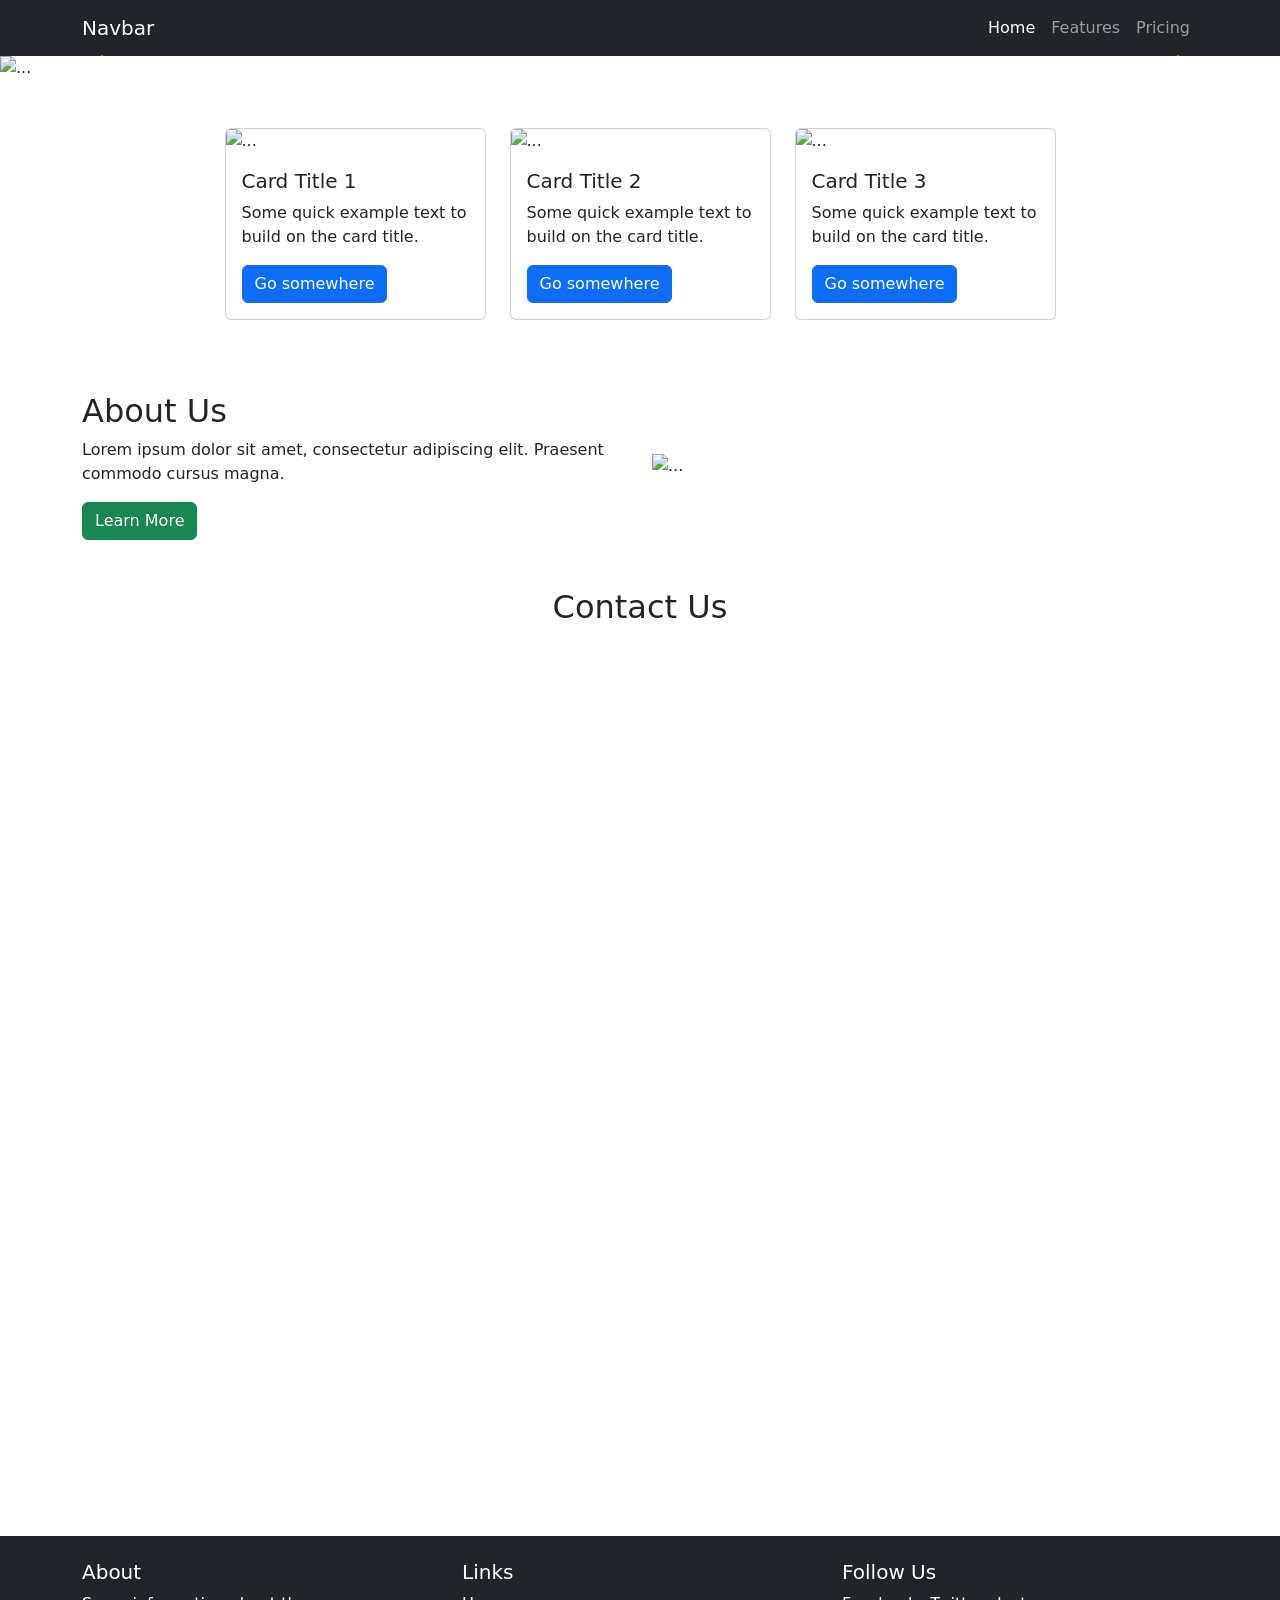
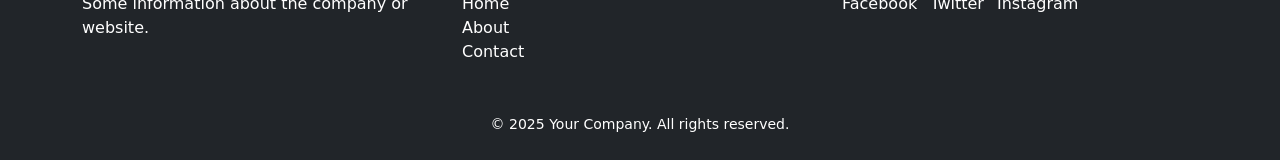
==== index.html @ 02b7526d "Update index.html" ====
<!doctype html>
<html lang="en">
  <head>
    <!-- Required meta tags for responsiveness -->
    <meta charset="utf-8">
    <meta name="viewport" content="width=device-width, initial-scale=1">

    <!-- Bootstrap CSS CDN -->
    <link href="https://cdn.jsdelivr.net/npm/bootstrap@5.3.0/dist/css/bootstrap.min.css" rel="stylesheet">
    <title>Hello, world!</title>
  </head>
  <body>

    <!-- Navbar -->
    <nav class="navbar navbar-expand-lg navbar-dark bg-dark">
      <div class="container">
        <a class="navbar-brand" href="#">Navbar</a>
        <button class="navbar-toggler" type="button" data-bs-toggle="collapse" data-bs-target="#navbarNav" aria-controls="navbarNav" aria-expanded="false" aria-label="Toggle navigation">
          <span class="navbar-toggler-icon"></span>
        </button>
        <div class="collapse navbar-collapse" id="navbarNav">
          <ul class="navbar-nav ms-auto">
            <li class="nav-item"><a class="nav-link active" href="#">Home</a></li>
            <li class="nav-item"><a class="nav-link" href="#">Features</a></li>
            <li class="nav-item"><a class="nav-link" href="#">Pricing</a></li>
          </ul>
        </div>
      </div>
    </nav>

    <!-- Carousel -->
    <div id="carouselExample" class="carousel slide" data-bs-ride="carousel">
      <div class="carousel-inner">
        <div class="carousel-item active">
          <img src="https://source.unsplash.com/1600x400/?technology" class="d-block w-100 img-fluid" alt="...">
        </div>
        <div class="carousel-item">
          <img src="https://source.unsplash.com/1600x400/?nature" class="d-block w-100 img-fluid" alt="...">
        </div>
        <div class="carousel-item">
          <img src="https://source.unsplash.com/1600x400/?city" class="d-block w-100 img-fluid" alt="...">
        </div>
      </div>
      <button class="carousel-control-prev" type="button" data-bs-target="#carouselExample" data-bs-slide="prev">
        <span class="carousel-control-prev-icon" aria-hidden="true"></span>
      </button>
      <button class="carousel-control-next" type="button" data-bs-target="#carouselExample" data-bs-slide="next">
        <span class="carousel-control-next-icon" aria-hidden="true"></span>
      </button>
    </div>

    <!-- Cards Section -->
    <div class="container my-5">
      <div class="row justify-content-center">
        <!-- Card 1 -->
        <div class="col-sm-6 col-md-4 col-lg-3 mb-4">
          <div class="card h-100">
            <img src="https://source.unsplash.com/300x200/?code" class="card-img-top img-fluid" alt="...">
            <div class="card-body">
              <h5 class="card-title">Card Title 1</h5>
              <p class="card-text">Some quick example text to build on the card title.</p>
              <a href="#" class="btn btn-primary">Go somewhere</a>
            </div>
          </div>
        </div>
        <!-- Card 2 -->
        <div class="col-sm-6 col-md-4 col-lg-3 mb-4">
          <div class="card h-100">
            <img src="https://source.unsplash.com/300x200/?computer" class="card-img-top img-fluid" alt="...">
            <div class="card-body">
              <h5 class="card-title">Card Title 2</h5>
              <p class="card-text">Some quick example text to build on the card title.</p>
              <a href="#" class="btn btn-primary">Go somewhere</a>
            </div>
          </div>
        </div>
        <!-- Card 3 -->
        <div class="col-sm-6 col-md-4 col-lg-3 mb-4">
          <div class="card h-100">
            <img src="https://source.unsplash.com/300x200/?technology" class="card-img-top img-fluid" alt="...">
            <div class="card-body">
              <h5 class="card-title">Card Title 3</h5>
              <p class="card-text">Some quick example text to build on the card title.</p>
              <a href="#" class="btn btn-primary">Go somewhere</a>
            </div>
          </div>
        </div>
      </div>
    </div>

    <!-- About Us Section -->
    <div class="container my-5">
      <div class="row align-items-center">
        <div class="col-md-6">
          <h2>About Us</h2>
          <p>Lorem ipsum dolor sit amet, consectetur adipiscing elit. Praesent commodo cursus magna.</p>
          <a href="#" class="btn btn-success">Learn More</a>
        </div>
        <div class="col-md-6">
          <img src="https://source.unsplash.com/500x400/?team" class="img-fluid" alt="...">
        </div>
      </div>
    </div>

    <!-- Contact Us Section -->
    <div class="container my-5">
      <h2 class="text-center mb-4">Contact Us</h2>
      <div class="ratio ratio-4x3">
        <iframe src="https://www.google.com/maps/embed?pb=!1m18!1m12!1m3!1d3153.1234567890!2d-122.41941548468332!3d37.77492927975909!2m3!1f0!2f0!3f0!3m2!1i1024!2i768!4f13.1!3m3!1m2!1s0x808f7e2b2eecf003%3A0x47f2fdf5b7f4c0!2sSan%20Francisco%2C%20CA!5e0!3m2!1sen!2sus!4v1616541234567" style="border:0;" allowfullscreen="" loading="lazy" referrerpolicy="no-referrer-when-downgrade"></iframe>
      </div>
    </div>

    <!-- Footer -->
    <footer class="bg-dark text-white py-4">
      <div class="container">
        <div class="row">
          <div class="col-12 col-md-4 mb-3">
            <h5>About</h5>
            <p>Some information about the company or website.</p>
          </div>
          <div class="col-12 col-md-4 mb-3">
            <h5>Links</h5>
            <ul class="list-unstyled">
              <li><a href="#" class="text-white text-decoration-none">Home</a></li>
              <li><a href="#" class="text-white text-decoration-none">About</a></li>
              <li><a href="#" class="text-white text-decoration-none">Contact</a></li>
            </ul>
          </div>
          <div class="col-12 col-md-4 mb-3">
            <h5>Follow Us</h5>
            <a href="#" class="text-white me-2 text-decoration-none">Facebook</a>
            <a href="#" class="text-white me-2 text-decoration-none">Twitter</a>
            <a href="#" class="text-white text-decoration-none">Instagram</a>
          </div>
        </div>
        <div class="text-center mt-3">
          <small>&copy; 2025 Your Company. All rights reserved.</small>
        </div>
      </div>
    </footer>

    <!-- Bootstrap JS Bundle CDN -->
    <script src="https://cdn.jsdelivr.net/npm/bootstrap@5.3.0/dist/js/bootstrap.bundle.min.js"></script>
  </body>
</html>
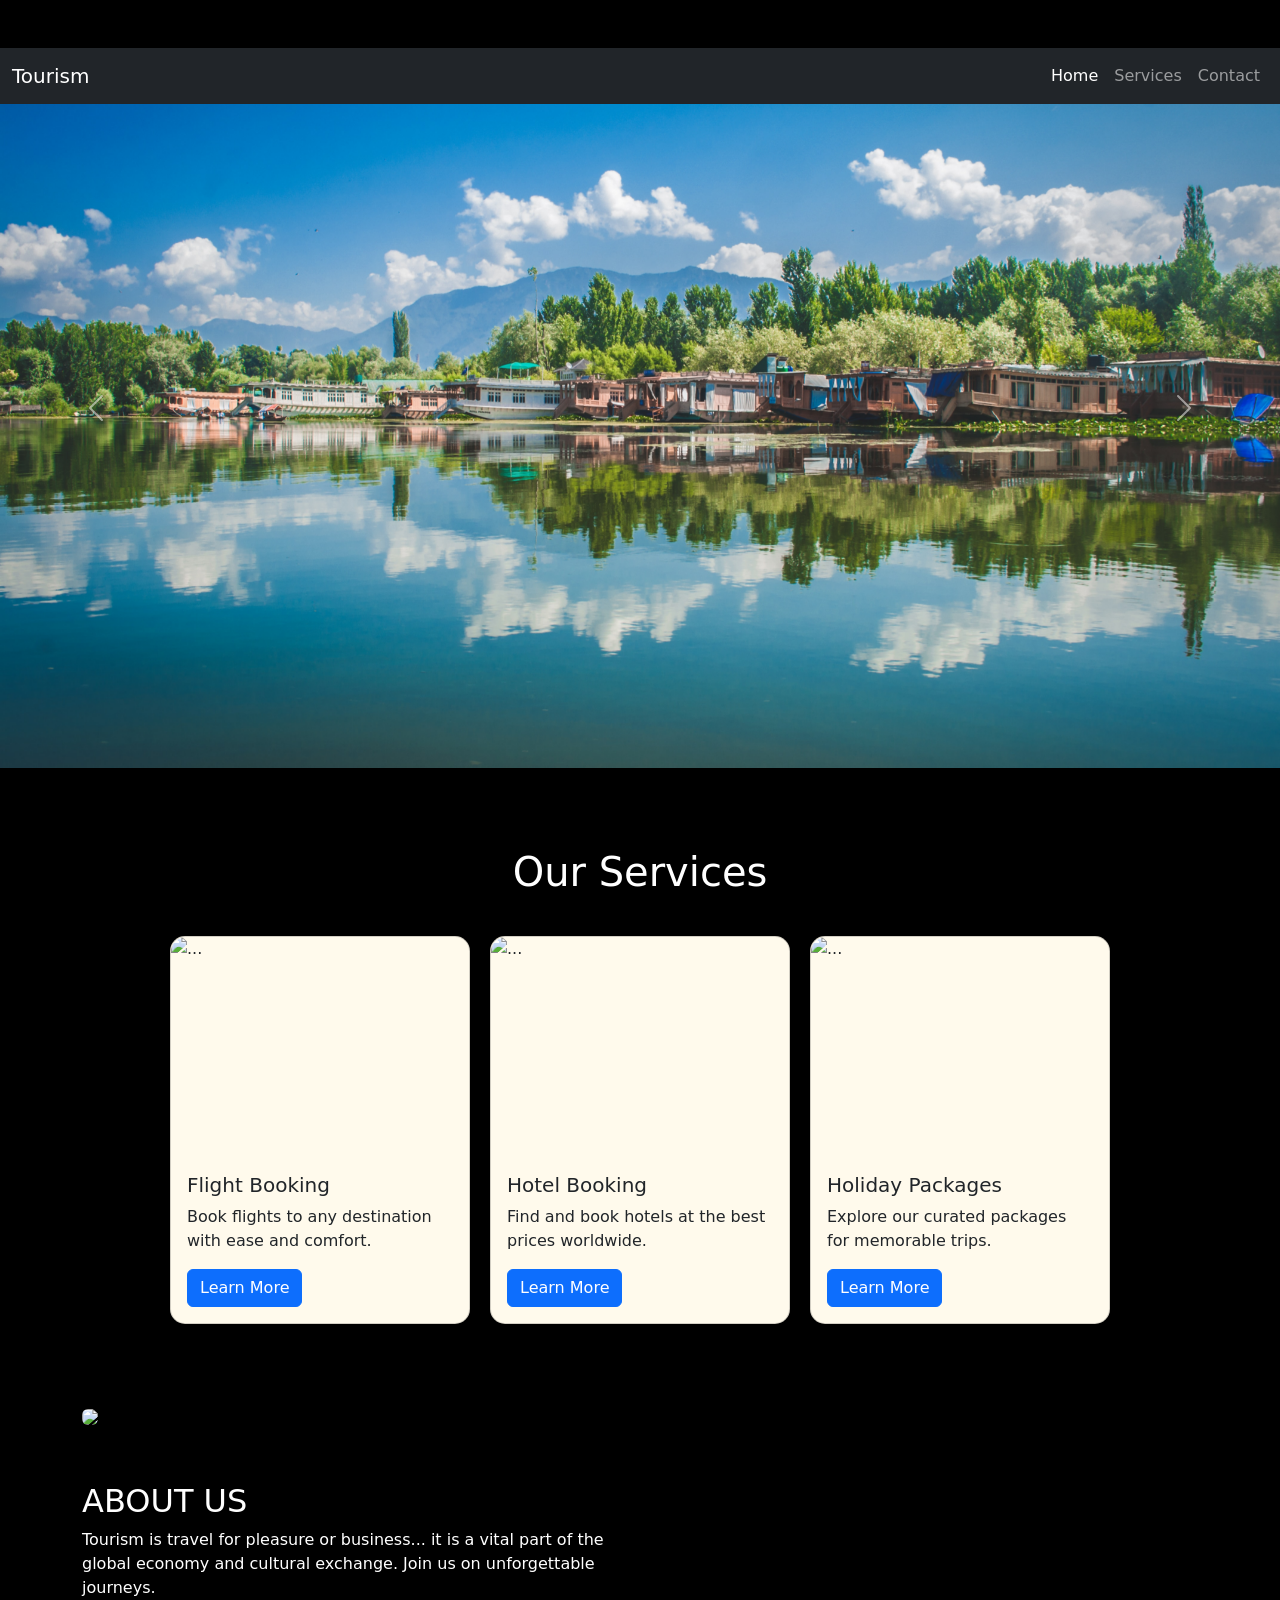
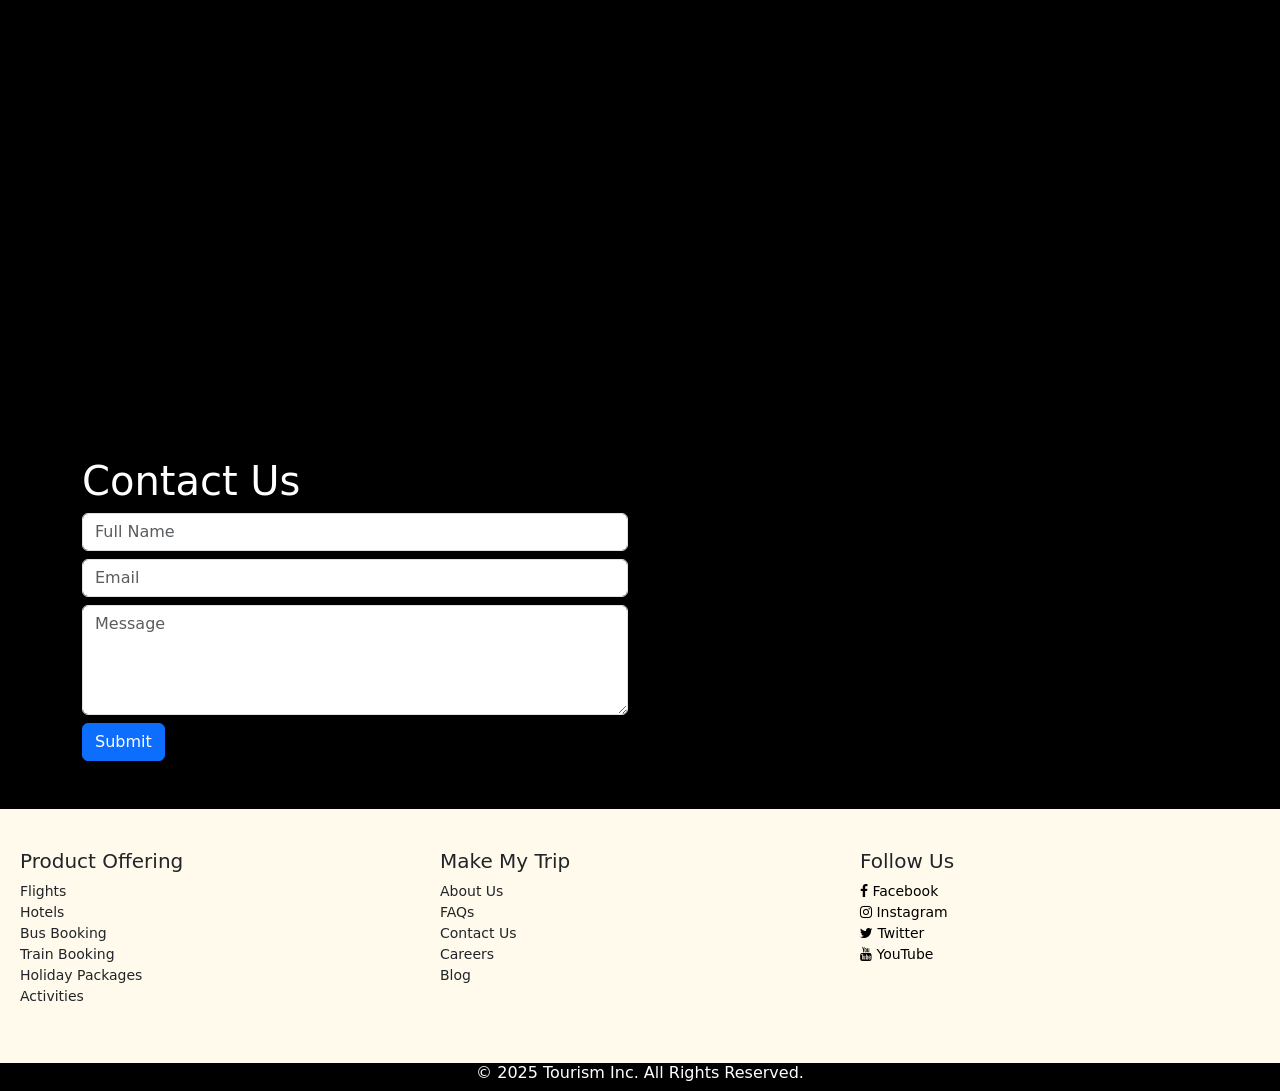
==== commit ec11af2b: "Update index.html" ====
--- a/index.html
+++ b/index.html
@@ -1,145 +1,137 @@
-<!doctype html>
+<!DOCTYPE html>
 <html lang="en">
-  <head>
-    <!-- Required meta tags for responsiveness -->
-    <meta charset="utf-8">
-    <meta name="viewport" content="width=device-width, initial-scale=1">
+<head>
+  <meta charset="UTF-8" />
+  <meta name="viewport" content="width=device-width, initial-scale=1.0"/>
+  <title>Tourism Website</title>
+  <link href="https://cdn.jsdelivr.net/npm/bootstrap@5.3.3/dist/css/bootstrap.min.css" rel="stylesheet">
+  <link rel="stylesheet" href="styles.css"/>
+  <link rel="stylesheet" href="https://cdnjs.cloudflare.com/ajax/libs/font-awesome/4.7.0/css/font-awesome.min.css">
+</head>
+<body>
 
-    <!-- Bootstrap CSS CDN -->
-    <link href="https://cdn.jsdelivr.net/npm/bootstrap@5.3.0/dist/css/bootstrap.min.css" rel="stylesheet">
-    <title>Hello, world!</title>
-  </head>
-  <body>
+<!-- Navbar -->
+<nav class="navbar navbar-expand-lg bg-dark navbar-dark">
+  <div class="container-fluid">
+    <a class="navbar-brand" href="#">Tourism</a>
+    <button class="navbar-toggler" type="button" data-bs-toggle="collapse" data-bs-target="#navbarNav">
+      <span class="navbar-toggler-icon"></span>
+    </button>
+    <div class="collapse navbar-collapse" id="navbarNav">
+      <ul class="navbar-nav ms-auto mb-2 mb-lg-0">
+        <li class="nav-item"><a class="nav-link active" href="#">Home</a></li>
+        <li class="nav-item"><a class="nav-link" href="#">Services</a></li>
+        <li class="nav-item"><a class="nav-link" href="#">Contact</a></li>
+      </ul>
+    </div>
+  </div>
+</nav>
 
-    <!-- Navbar -->
-    <nav class="navbar navbar-expand-lg navbar-dark bg-dark">
-      <div class="container">
-        <a class="navbar-brand" href="#">Navbar</a>
-        <button class="navbar-toggler" type="button" data-bs-toggle="collapse" data-bs-target="#navbarNav" aria-controls="navbarNav" aria-expanded="false" aria-label="Toggle navigation">
-          <span class="navbar-toggler-icon"></span>
-        </button>
-        <div class="collapse navbar-collapse" id="navbarNav">
-          <ul class="navbar-nav ms-auto">
-            <li class="nav-item"><a class="nav-link active" href="#">Home</a></li>
-            <li class="nav-item"><a class="nav-link" href="#">Features</a></li>
-            <li class="nav-item"><a class="nav-link" href="#">Pricing</a></li>
-          </ul>
-        </div>
-      </div>
-    </nav>
+<!-- Carousel -->
+<div id="carouselExample" class="carousel slide mt-5">
+  <div class="carousel-inner">
+    <div class="carousel-item active">
+      <img src="divya-agrawal-qa8VhqvJGIo-unsplash (copy).jpg" class="d-block w-100" alt="...">
+    </div>
+    <div class="carousel-item">
+      <img src="imad-clicks-DsST40JDEoc-unsplash.jpg" class="d-block w-100" alt="...">
+    </div>
+    <div class="carousel-item">
+      <img src="isa-macouzet-72GwiojCwoI-unsplash (copy).jpg" class="d-block w-100" alt="...">
+    </div>
+  </div>
+  <button class="carousel-control-prev" type="button" data-bs-target="#carouselExample" data-bs-slide="prev">
+    <span class="carousel-control-prev-icon"></span>
+  </button>
+  <button class="carousel-control-next" type="button" data-bs-target="#carouselExample" data-bs-slide="next">
+    <span class="carousel-control-next-icon"></span>
+  </button>
+</div>
 
-    <!-- Carousel -->
-    <div id="carouselExample" class="carousel slide" data-bs-ride="carousel">
-      <div class="carousel-inner">
-        <div class="carousel-item active">
-          <img src="https://source.unsplash.com/1600x400/?technology" class="d-block w-100 img-fluid" alt="...">
-        </div>
-        <div class="carousel-item">
-          <img src="https://source.unsplash.com/1600x400/?nature" class="d-block w-100 img-fluid" alt="...">
-        </div>
-        <div class="carousel-item">
-          <img src="https://source.unsplash.com/1600x400/?city" class="d-block w-100 img-fluid" alt="...">
-        </div>
-      </div>
-      <button class="carousel-control-prev" type="button" data-bs-target="#carouselExample" data-bs-slide="prev">
-        <span class="carousel-control-prev-icon" aria-hidden="true"></span>
-      </button>
-      <button class="carousel-control-next" type="button" data-bs-target="#carouselExample" data-bs-slide="next">
-        <span class="carousel-control-next-icon" aria-hidden="true"></span>
-      </button>
+<!-- Services -->
+<div class="heading">
+  <h1>Our Services</h1>
+</div>
+<section class="card1">
+  <div class="card">
+    <img src="https://www.holidify.com/images/cmsuploads/compressed/shutterstock1993000271_20230529141742.jpg" alt="...">
+    <div class="card-body">
+      <h5 class="card-title">Flight Booking</h5>
+      <p class="card-text">Book flights to any destination with ease and comfort.</p>
+      <a href="#" class="btn btn-primary">Learn More</a>
     </div>
+  </div>
+  <div class="card">
+    <img src="https://www.holidify.com/images/cmsuploads/compressed/shutterstock1993000271_20230529141742.jpg" alt="...">
+    <div class="card-body">
+      <h5 class="card-title">Hotel Booking</h5>
+      <p class="card-text">Find and book hotels at the best prices worldwide.</p>
+      <a href="#" class="btn btn-primary">Learn More</a>
+    </div>
+  </div>
+  <div class="card">
+    <img src="https://www.holidify.com/images/cmsuploads/compressed/shutterstock1993000271_20230529141742.jpg" alt="...">
+    <div class="card-body">
+      <h5 class="card-title">Holiday Packages</h5>
+      <p class="card-text">Explore our curated packages for memorable trips.</p>
+      <a href="#" class="btn btn-primary">Learn More</a>
+    </div>
+  </div>
+</section>
 
-    <!-- Cards Section -->
-    <div class="container my-5">
-      <div class="row justify-content-center">
-        <!-- Card 1 -->
-        <div class="col-sm-6 col-md-4 col-lg-3 mb-4">
-          <div class="card h-100">
-            <img src="https://source.unsplash.com/300x200/?code" class="card-img-top img-fluid" alt="...">
-            <div class="card-body">
-              <h5 class="card-title">Card Title 1</h5>
-              <p class="card-text">Some quick example text to build on the card title.</p>
-              <a href="#" class="btn btn-primary">Go somewhere</a>
-            </div>
-          </div>
-        </div>
-        <!-- Card 2 -->
-        <div class="col-sm-6 col-md-4 col-lg-3 mb-4">
-          <div class="card h-100">
-            <img src="https://source.unsplash.com/300x200/?computer" class="card-img-top img-fluid" alt="...">
-            <div class="card-body">
-              <h5 class="card-title">Card Title 2</h5>
-              <p class="card-text">Some quick example text to build on the card title.</p>
-              <a href="#" class="btn btn-primary">Go somewhere</a>
-            </div>
-          </div>
-        </div>
-        <!-- Card 3 -->
-        <div class="col-sm-6 col-md-4 col-lg-3 mb-4">
-          <div class="card h-100">
-            <img src="https://source.unsplash.com/300x200/?technology" class="card-img-top img-fluid" alt="...">
-            <div class="card-body">
-              <h5 class="card-title">Card Title 3</h5>
-              <p class="card-text">Some quick example text to build on the card title.</p>
-              <a href="#" class="btn btn-primary">Go somewhere</a>
-            </div>
-          </div>
-        </div>
-      </div>
+<!-- About Us -->
+<div class="container mt-5">
+  <div class="row align-items-center">
+    <div class="col-lg-6 mb-4">
+      <img src="https://images.pexels.com/photos/2412603/pexels-photo-2412603.jpeg?auto=compress&cs=tinysrgb&w=600" class="img-fluid rounded shadow">
     </div>
+    <div class="col-lg-6 text-white">
+      <h2>ABOUT US</h2>
+      <p>Tourism is travel for pleasure or business... it is a vital part of the global economy and cultural exchange. Join us on unforgettable journeys.</p>
+    </div>
+  </div>
+</div>
 
-    <!-- About Us Section -->
-    <div class="container my-5">
-      <div class="row align-items-center">
-        <div class="col-md-6">
-          <h2>About Us</h2>
-          <p>Lorem ipsum dolor sit amet, consectetur adipiscing elit. Praesent commodo cursus magna.</p>
-          <a href="#" class="btn btn-success">Learn More</a>
-        </div>
-        <div class="col-md-6">
-          <img src="https://source.unsplash.com/500x400/?team" class="img-fluid" alt="...">
-        </div>
-      </div>
+<!-- Contact Us -->
+<div class="container mt-5">
+  <div class="row align-items-center">
+    <div class="col-lg-6 mb-4">
+      <iframe src="https://www.google.com/maps/embed?...your_map_embed..." width="100%" height="300" style="border:0;" allowfullscreen loading="lazy"></iframe>
     </div>
+    <div class="col-lg-6">
+      <h1 class="text-white">Contact Us</h1>
+      <form>
+        <input type="text" class="form-control mb-2" placeholder="Full Name">
+        <input type="email" class="form-control mb-2" placeholder="Email">
+        <textarea class="form-control mb-2" rows="4" placeholder="Message"></textarea>
+        <button type="submit" class="btn btn-primary">Submit</button>
+      </form>
+    </div>
+  </div>
+</div>
 
-    <!-- Contact Us Section -->
-    <div class="container my-5">
-      <h2 class="text-center mb-4">Contact Us</h2>
-      <div class="ratio ratio-4x3">
-        <iframe src="https://www.google.com/maps/embed?pb=!1m18!1m12!1m3!1d3153.1234567890!2d-122.41941548468332!3d37.77492927975909!2m3!1f0!2f0!3f0!3m2!1i1024!2i768!4f13.1!3m3!1m2!1s0x808f7e2b2eecf003%3A0x47f2fdf5b7f4c0!2sSan%20Francisco%2C%20CA!5e0!3m2!1sen!2sus!4v1616541234567" style="border:0;" allowfullscreen="" loading="lazy" referrerpolicy="no-referrer-when-downgrade"></iframe>
-      </div>
-    </div>
+<!-- Footer -->
+<footer class="footer mt-5">
+  <div class="footer-data">
+    <h5>Product Offering</h5>
+    <p>Flights<br>Hotels<br>Bus Booking<br>Train Booking<br>Holiday Packages<br>Activities</p>
+  </div>
+  <div class="footer-data">
+    <h5>Make My Trip</h5>
+    <p>About Us<br>FAQs<br>Contact Us<br>Careers<br>Blog</p>
+  </div>
+  <div class="footer-data">
+    <h5>Follow Us</h5>
+    <p>
+      <a href="#"><i class="fa fa-facebook"></i> Facebook</a><br>
+      <a href="#"><i class="fa fa-instagram"></i> Instagram</a><br>
+      <a href="#"><i class="fa fa-twitter"></i> Twitter</a><br>
+      <a href="#"><i class="fa fa-youtube"></i> YouTube</a>
+    </p>
+  </div>
+</footer>
+<h6 class="text-center text-white">© 2025 Tourism Inc. All Rights Reserved.</h6>
 
-    <!-- Footer -->
-    <footer class="bg-dark text-white py-4">
-      <div class="container">
-        <div class="row">
-          <div class="col-12 col-md-4 mb-3">
-            <h5>About</h5>
-            <p>Some information about the company or website.</p>
-          </div>
-          <div class="col-12 col-md-4 mb-3">
-            <h5>Links</h5>
-            <ul class="list-unstyled">
-              <li><a href="#" class="text-white text-decoration-none">Home</a></li>
-              <li><a href="#" class="text-white text-decoration-none">About</a></li>
-              <li><a href="#" class="text-white text-decoration-none">Contact</a></li>
-            </ul>
-          </div>
-          <div class="col-12 col-md-4 mb-3">
-            <h5>Follow Us</h5>
-            <a href="#" class="text-white me-2 text-decoration-none">Facebook</a>
-            <a href="#" class="text-white me-2 text-decoration-none">Twitter</a>
-            <a href="#" class="text-white text-decoration-none">Instagram</a>
-          </div>
-        </div>
-        <div class="text-center mt-3">
-          <small>&copy; 2025 Your Company. All rights reserved.</small>
-        </div>
-      </div>
-    </footer>
-
-    <!-- Bootstrap JS Bundle CDN -->
-    <script src="https://cdn.jsdelivr.net/npm/bootstrap@5.3.0/dist/js/bootstrap.bundle.min.js"></script>
-  </body>
+<script src="https://cdn.jsdelivr.net/npm/bootstrap@5.3.3/dist/js/bootstrap.bundle.min.js"></script>
+</body>
 </html>
--- a/styles.css
+++ b/styles.css
@@ -0,0 +1,89 @@
+body {
+  background-color: black;
+}
+
+.navbar {
+  position: fixed;
+  width: 100%;
+  z-index: 1000;
+}
+
+.carousel img {
+  width: 100%;
+  height: 60vh;
+  object-fit: cover;
+}
+
+@media (min-width: 768px) {
+  .carousel img {
+    height: 80vh;
+  }
+}
+
+.heading {
+  color: white;
+  text-align: center;
+  margin-top: 80px;
+  margin-bottom: 40px;
+}
+
+.card1 {
+  display: flex;
+  flex-wrap: wrap;
+  justify-content: center;
+  gap: 20px;
+  margin: 0 auto;
+  max-width: 1200px;
+  padding: 0 15px;
+}
+
+.card {
+  background-color: #FFFAEC;
+  transition: 0.3s;
+  border-radius: 15px;
+  width: 100%;
+  max-width: 300px;
+}
+
+.card:hover {
+  box-shadow: 3px 3px 15px rgb(221, 214, 214);
+}
+
+.card img {
+  height: 220px;
+  width: 100%;
+  border-radius: 15px 15px 0 0;
+  object-fit: cover;
+}
+
+.row {
+  margin-top: 80px;
+  color: white;
+  gap: 30px;
+}
+
+.footer {
+  width: 100%;
+  background-color: #FFFAEC;
+  padding: 40px 20px;
+  display: flex;
+  flex-wrap: wrap;
+  justify-content: space-around;
+  gap: 20px;
+}
+
+.footer-data {
+  flex: 1 1 200px;
+  font-size: 14px;
+}
+
+.footer a {
+  text-decoration: none;
+  color: black;
+}
+
+.footer h6 {
+  text-align: center;
+  font-size: 14px;
+  margin-top: 30px;
+}
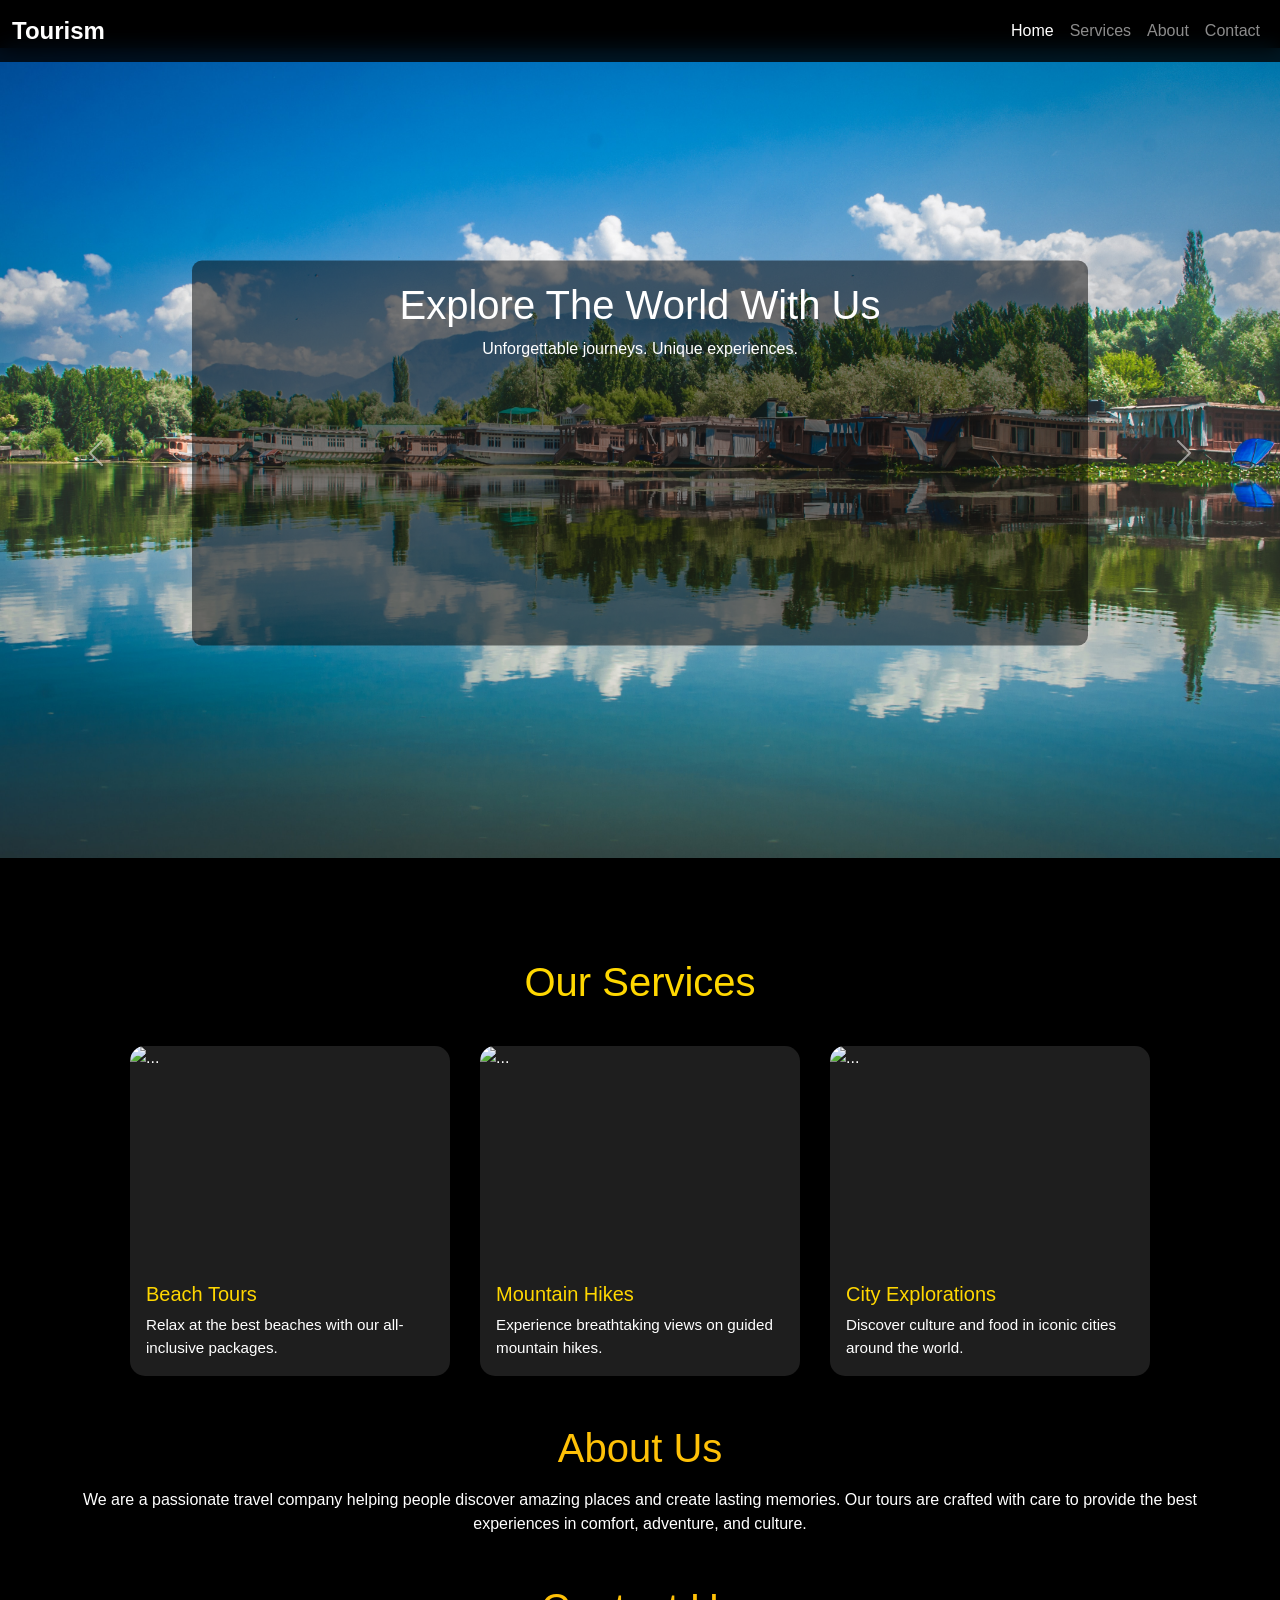
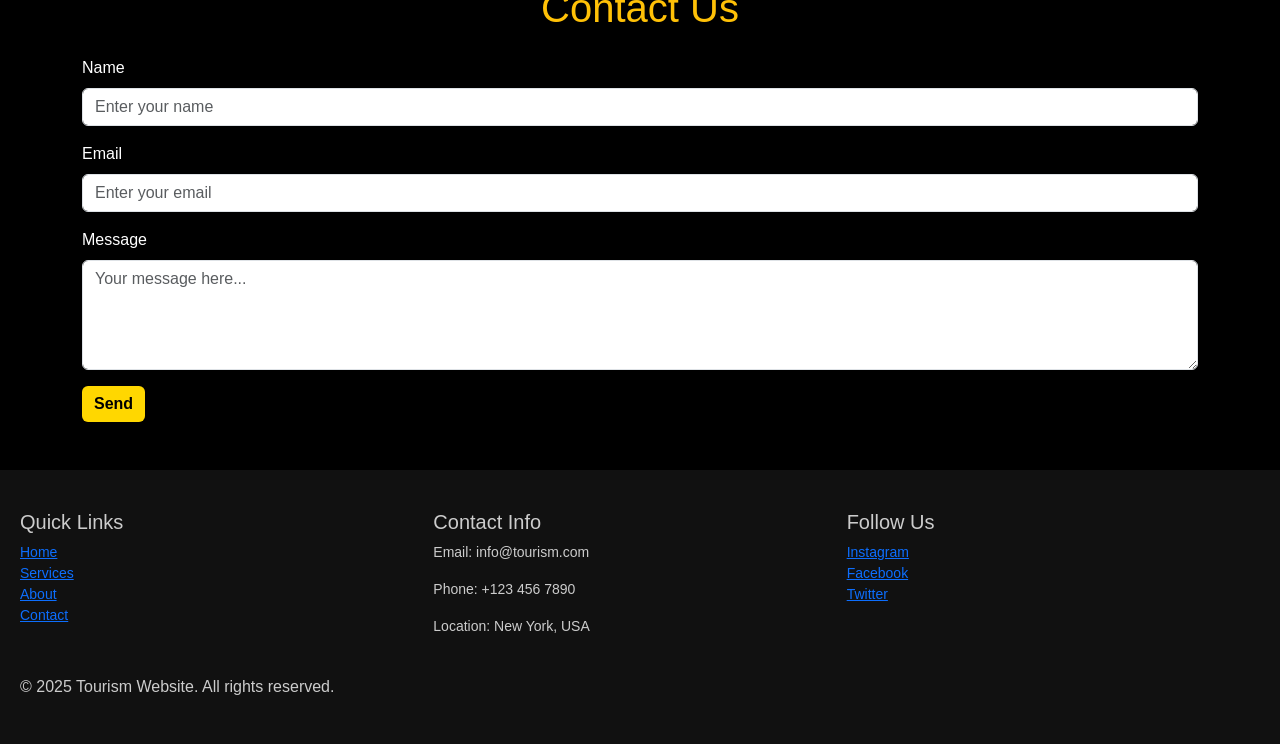
==== commit 0f1b2276: "Update index.html" ====
--- a/index.html
+++ b/index.html
@@ -2,136 +2,137 @@
 <html lang="en">
 <head>
   <meta charset="UTF-8" />
-  <meta name="viewport" content="width=device-width, initial-scale=1.0"/>
+  <meta name="viewport" content="width=device-width, initial-scale=1.0" />
   <title>Tourism Website</title>
-  <link href="https://cdn.jsdelivr.net/npm/bootstrap@5.3.3/dist/css/bootstrap.min.css" rel="stylesheet">
-  <link rel="stylesheet" href="styles.css"/>
-  <link rel="stylesheet" href="https://cdnjs.cloudflare.com/ajax/libs/font-awesome/4.7.0/css/font-awesome.min.css">
+  <link href="https://cdn.jsdelivr.net/npm/bootstrap@5.3.0/dist/css/bootstrap.min.css" rel="stylesheet" />
+  <link rel="stylesheet" href="styles.css" />
 </head>
 <body>
 
-<!-- Navbar -->
-<nav class="navbar navbar-expand-lg bg-dark navbar-dark">
-  <div class="container-fluid">
-    <a class="navbar-brand" href="#">Tourism</a>
-    <button class="navbar-toggler" type="button" data-bs-toggle="collapse" data-bs-target="#navbarNav">
-      <span class="navbar-toggler-icon"></span>
+  <!-- Navbar -->
+  <nav class="navbar navbar-expand-lg navbar-dark">
+    <div class="container-fluid">
+      <a class="navbar-brand" href="#">Tourism</a>
+      <button class="navbar-toggler" type="button" data-bs-toggle="collapse" data-bs-target="#navbarNav">
+        <span class="navbar-toggler-icon"></span>
+      </button>
+      <div class="collapse navbar-collapse" id="navbarNav">
+        <ul class="navbar-nav ms-auto mb-2 mb-lg-0">
+          <li class="nav-item"><a class="nav-link active" href="#">Home</a></li>
+          <li class="nav-item"><a class="nav-link" href="#services">Services</a></li>
+          <li class="nav-item"><a class="nav-link" href="#about">About</a></li>
+          <li class="nav-item"><a class="nav-link" href="#contact">Contact</a></li>
+        </ul>
+      </div>
+    </div>
+  </nav>
+
+  <!-- Carousel / Hero Section -->
+  <div id="carouselExample" class="carousel slide mt-5" data-bs-ride="carousel">
+    <div class="carousel-inner">
+      <div class="carousel-item active">
+        <img src="divya-agrawal-qa8VhqvJGIo-unsplash (copy).jpg" class="d-block w-100" alt="...">
+        <div class="carousel-caption d-none d-md-block">
+          <h1>Explore The World With Us</h1>
+          <p>Unforgettable journeys. Unique experiences.</p>
+        </div>
+      </div>
+      <div class="carousel-item">
+        <img src="divya-agrawal-qa8VhqvJGIo-unsplash (copy).jpg" class="d-block w-100" alt="...">
+        <div class="carousel-caption d-none d-md-block">
+          <h1>Discover New Places</h1>
+          <p>Adventure awaits. Let’s go together.</p>
+        </div>
+      </div>
+    </div>
+    <button class="carousel-control-prev" type="button" data-bs-target="#carouselExample" data-bs-slide="prev">
+      <span class="carousel-control-prev-icon"></span>
     </button>
-    <div class="collapse navbar-collapse" id="navbarNav">
-      <ul class="navbar-nav ms-auto mb-2 mb-lg-0">
-        <li class="nav-item"><a class="nav-link active" href="#">Home</a></li>
-        <li class="nav-item"><a class="nav-link" href="#">Services</a></li>
-        <li class="nav-item"><a class="nav-link" href="#">Contact</a></li>
-      </ul>
+    <button class="carousel-control-next" type="button" data-bs-target="#carouselExample" data-bs-slide="next">
+      <span class="carousel-control-next-icon"></span>
+    </button>
+  </div>
+
+  <!-- Services Section -->
+  <div class="heading" id="services">
+    <h1>Our Services</h1>
+  </div>
+  <div class="card1">
+    <div class="card">
+      <img src="place1.jpg" class="card-img-top" alt="...">
+      <div class="card-body">
+        <h5 class="card-title">Beach Tours</h5>
+        <p class="card-text">Relax at the best beaches with our all-inclusive packages.</p>
+      </div>
+    </div>
+    <div class="card">
+      <img src="place2.jpg" class="card-img-top" alt="...">
+      <div class="card-body">
+        <h5 class="card-title">Mountain Hikes</h5>
+        <p class="card-text">Experience breathtaking views on guided mountain hikes.</p>
+      </div>
+    </div>
+    <div class="card">
+      <img src="place3.jpg" class="card-img-top" alt="...">
+      <div class="card-body">
+        <h5 class="card-title">City Explorations</h5>
+        <p class="card-text">Discover culture and food in iconic cities around the world.</p>
+      </div>
     </div>
   </div>
-</nav>
 
-<!-- Carousel -->
-<div id="carouselExample" class="carousel slide mt-5">
-  <div class="carousel-inner">
-    <div class="carousel-item active">
-      <img src="divya-agrawal-qa8VhqvJGIo-unsplash (copy).jpg" class="d-block w-100" alt="...">
-    </div>
-    <div class="carousel-item">
-      <img src="imad-clicks-DsST40JDEoc-unsplash.jpg" class="d-block w-100" alt="...">
-    </div>
-    <div class="carousel-item">
-      <img src="isa-macouzet-72GwiojCwoI-unsplash (copy).jpg" class="d-block w-100" alt="...">
-    </div>
-  </div>
-  <button class="carousel-control-prev" type="button" data-bs-target="#carouselExample" data-bs-slide="prev">
-    <span class="carousel-control-prev-icon"></span>
-  </button>
-  <button class="carousel-control-next" type="button" data-bs-target="#carouselExample" data-bs-slide="next">
-    <span class="carousel-control-next-icon"></span>
-  </button>
-</div>
-
-<!-- Services -->
-<div class="heading">
-  <h1>Our Services</h1>
-</div>
-<section class="card1">
-  <div class="card">
-    <img src="https://www.holidify.com/images/cmsuploads/compressed/shutterstock1993000271_20230529141742.jpg" alt="...">
-    <div class="card-body">
-      <h5 class="card-title">Flight Booking</h5>
-      <p class="card-text">Book flights to any destination with ease and comfort.</p>
-      <a href="#" class="btn btn-primary">Learn More</a>
-    </div>
-  </div>
-  <div class="card">
-    <img src="https://www.holidify.com/images/cmsuploads/compressed/shutterstock1993000271_20230529141742.jpg" alt="...">
-    <div class="card-body">
-      <h5 class="card-title">Hotel Booking</h5>
-      <p class="card-text">Find and book hotels at the best prices worldwide.</p>
-      <a href="#" class="btn btn-primary">Learn More</a>
-    </div>
-  </div>
-  <div class="card">
-    <img src="https://www.holidify.com/images/cmsuploads/compressed/shutterstock1993000271_20230529141742.jpg" alt="...">
-    <div class="card-body">
-      <h5 class="card-title">Holiday Packages</h5>
-      <p class="card-text">Explore our curated packages for memorable trips.</p>
-      <a href="#" class="btn btn-primary">Learn More</a>
-    </div>
-  </div>
-</section>
-
-<!-- About Us -->
-<div class="container mt-5">
-  <div class="row align-items-center">
-    <div class="col-lg-6 mb-4">
-      <img src="https://images.pexels.com/photos/2412603/pexels-photo-2412603.jpeg?auto=compress&cs=tinysrgb&w=600" class="img-fluid rounded shadow">
-    </div>
-    <div class="col-lg-6 text-white">
-      <h2>ABOUT US</h2>
-      <p>Tourism is travel for pleasure or business... it is a vital part of the global economy and cultural exchange. Join us on unforgettable journeys.</p>
-    </div>
-  </div>
-</div>
-
-<!-- Contact Us -->
-<div class="container mt-5">
-  <div class="row align-items-center">
-    <div class="col-lg-6 mb-4">
-      <iframe src="https://www.google.com/maps/embed?...your_map_embed..." width="100%" height="300" style="border:0;" allowfullscreen loading="lazy"></iframe>
-    </div>
-    <div class="col-lg-6">
-      <h1 class="text-white">Contact Us</h1>
-      <form>
-        <input type="text" class="form-control mb-2" placeholder="Full Name">
-        <input type="email" class="form-control mb-2" placeholder="Email">
-        <textarea class="form-control mb-2" rows="4" placeholder="Message"></textarea>
-        <button type="submit" class="btn btn-primary">Submit</button>
-      </form>
-    </div>
-  </div>
-</div>
-
-<!-- Footer -->
-<footer class="footer mt-5">
-  <div class="footer-data">
-    <h5>Product Offering</h5>
-    <p>Flights<br>Hotels<br>Bus Booking<br>Train Booking<br>Holiday Packages<br>Activities</p>
-  </div>
-  <div class="footer-data">
-    <h5>Make My Trip</h5>
-    <p>About Us<br>FAQs<br>Contact Us<br>Careers<br>Blog</p>
-  </div>
-  <div class="footer-data">
-    <h5>Follow Us</h5>
-    <p>
-      <a href="#"><i class="fa fa-facebook"></i> Facebook</a><br>
-      <a href="#"><i class="fa fa-instagram"></i> Instagram</a><br>
-      <a href="#"><i class="fa fa-twitter"></i> Twitter</a><br>
-      <a href="#"><i class="fa fa-youtube"></i> YouTube</a>
+  <!-- About Us Section -->
+  <div class="container mt-5" id="about">
+    <h1 class="text-center text-warning">About Us</h1>
+    <p class="text-white text-center mt-3">
+      We are a passionate travel company helping people discover amazing places and create lasting memories. Our tours are crafted with care to provide the best experiences in comfort, adventure, and culture.
     </p>
   </div>
-</footer>
-<h6 class="text-center text-white">© 2025 Tourism Inc. All Rights Reserved.</h6>
 
-<script src="https://cdn.jsdelivr.net/npm/bootstrap@5.3.3/dist/js/bootstrap.bundle.min.js"></script>
+  <!-- Contact Form -->
+  <div class="container mt-5" id="contact">
+    <h1 class="text-center text-warning">Contact Us</h1>
+    <form class="mt-4">
+      <div class="mb-3">
+        <label class="form-label text-white">Name</label>
+        <input type="text" class="form-control" placeholder="Enter your name">
+      </div>
+      <div class="mb-3">
+        <label class="form-label text-white">Email</label>
+        <input type="email" class="form-control" placeholder="Enter your email">
+      </div>
+      <div class="mb-3">
+        <label class="form-label text-white">Message</label>
+        <textarea class="form-control" rows="4" placeholder="Your message here..."></textarea>
+      </div>
+      <button type="submit" class="btn btn-primary">Send</button>
+    </form>
+  </div>
+
+  <!-- Footer -->
+  <footer class="mt-5">
+    <div class="footer-data">
+      <h5>Quick Links</h5>
+      <a href="#">Home</a><br>
+      <a href="#services">Services</a><br>
+      <a href="#about">About</a><br>
+      <a href="#contact">Contact</a>
+    </div>
+    <div class="footer-data">
+      <h5>Contact Info</h5>
+      <p>Email: info@tourism.com</p>
+      <p>Phone: +123 456 7890</p>
+      <p>Location: New York, USA</p>
+    </div>
+    <div class="footer-data">
+      <h5>Follow Us</h5>
+      <a href="#">Instagram</a><br>
+      <a href="#">Facebook</a><br>
+      <a href="#">Twitter</a>
+    </div>
+    <h6 class="w-100 mt-4">&copy; 2025 Tourism Website. All rights reserved.</h6>
+  </footer>
+
+  <script src="https://cdn.jsdelivr.net/npm/bootstrap@5.3.0/dist/js/bootstrap.bundle.min.js"></script>
 </body>
 </html>
--- a/styles.css
+++ b/styles.css
@@ -1,52 +1,73 @@
 body {
   background-color: black;
+  margin: 0;
+  padding: 0;
+  font-family: 'Segoe UI', sans-serif;
+  scroll-behavior: smooth;
 }
 
 .navbar {
   position: fixed;
+  top: 0;
   width: 100%;
   z-index: 1000;
+  background: rgba(0, 0, 0, 0.8);
+  backdrop-filter: blur(10px);
+}
+
+.navbar-brand {
+  font-weight: bold;
+  font-size: 1.5rem;
 }
 
 .carousel img {
   width: 100%;
-  height: 60vh;
+  height: 90vh;
   object-fit: cover;
 }
 
-@media (min-width: 768px) {
-  .carousel img {
-    height: 80vh;
-  }
+.carousel-caption {
+  position: absolute;
+  top: 50%;
+  transform: translateY(-50%);
+  text-align: center;
+  color: white;
+  background-color: rgba(0, 0, 0, 0.5);
+  padding: 20px;
+  border-radius: 10px;
 }
 
 .heading {
-  color: white;
+  color: #FFD700;
   text-align: center;
-  margin-top: 80px;
+  margin-top: 100px;
   margin-bottom: 40px;
+  font-size: 2.5rem;
 }
 
 .card1 {
   display: flex;
   flex-wrap: wrap;
   justify-content: center;
-  gap: 20px;
+  gap: 30px;
   margin: 0 auto;
   max-width: 1200px;
   padding: 0 15px;
 }
 
 .card {
-  background-color: #FFFAEC;
-  transition: 0.3s;
+  background-color: #1e1e1e;
+  border: none;
   border-radius: 15px;
+  color: white;
   width: 100%;
-  max-width: 300px;
+  max-width: 320px;
+  transition: transform 0.3s ease, box-shadow 0.3s ease;
 }
 
 .card:hover {
-  box-shadow: 3px 3px 15px rgb(221, 214, 214);
+  transform: translateY(-5px);
+  box-shadow: 0 4px 15px rgba(255, 255, 255, 0.2);
 }
 
 .card img {
@@ -56,34 +77,64 @@
   object-fit: cover;
 }
 
+.card-title {
+  color: #FFD700;
+}
+
+.card-text {
+  font-size: 0.95rem;
+}
+
 .row {
   margin-top: 80px;
   color: white;
-  gap: 30px;
 }
 
-.footer {
-  width: 100%;
-  background-color: #FFFAEC;
+footer {
+  background-color: #111;
+  color: #ccc;
   padding: 40px 20px;
   display: flex;
   flex-wrap: wrap;
   justify-content: space-around;
-  gap: 20px;
 }
 
 .footer-data {
-  flex: 1 1 200px;
+  flex: 1 1 220px;
   font-size: 14px;
 }
 
 .footer a {
+  color: #FFD700;
   text-decoration: none;
-  color: black;
+  display: inline-block;
+  margin-top: 8px;
+}
+
+.footer a:hover {
+  text-decoration: underline;
 }
 
 .footer h6 {
   text-align: center;
+  color: white;
   font-size: 14px;
   margin-top: 30px;
 }
+
+.btn-primary {
+  background-color: #FFD700;
+  border: none;
+  color: black;
+  font-weight: bold;
+}
+
+.btn-primary:hover {
+  background-color: #e6c200;
+}
+
+textarea, input {
+  background-color: #1e1e1e;
+  color: white;
+  border: 1px solid #FFD700;
+}
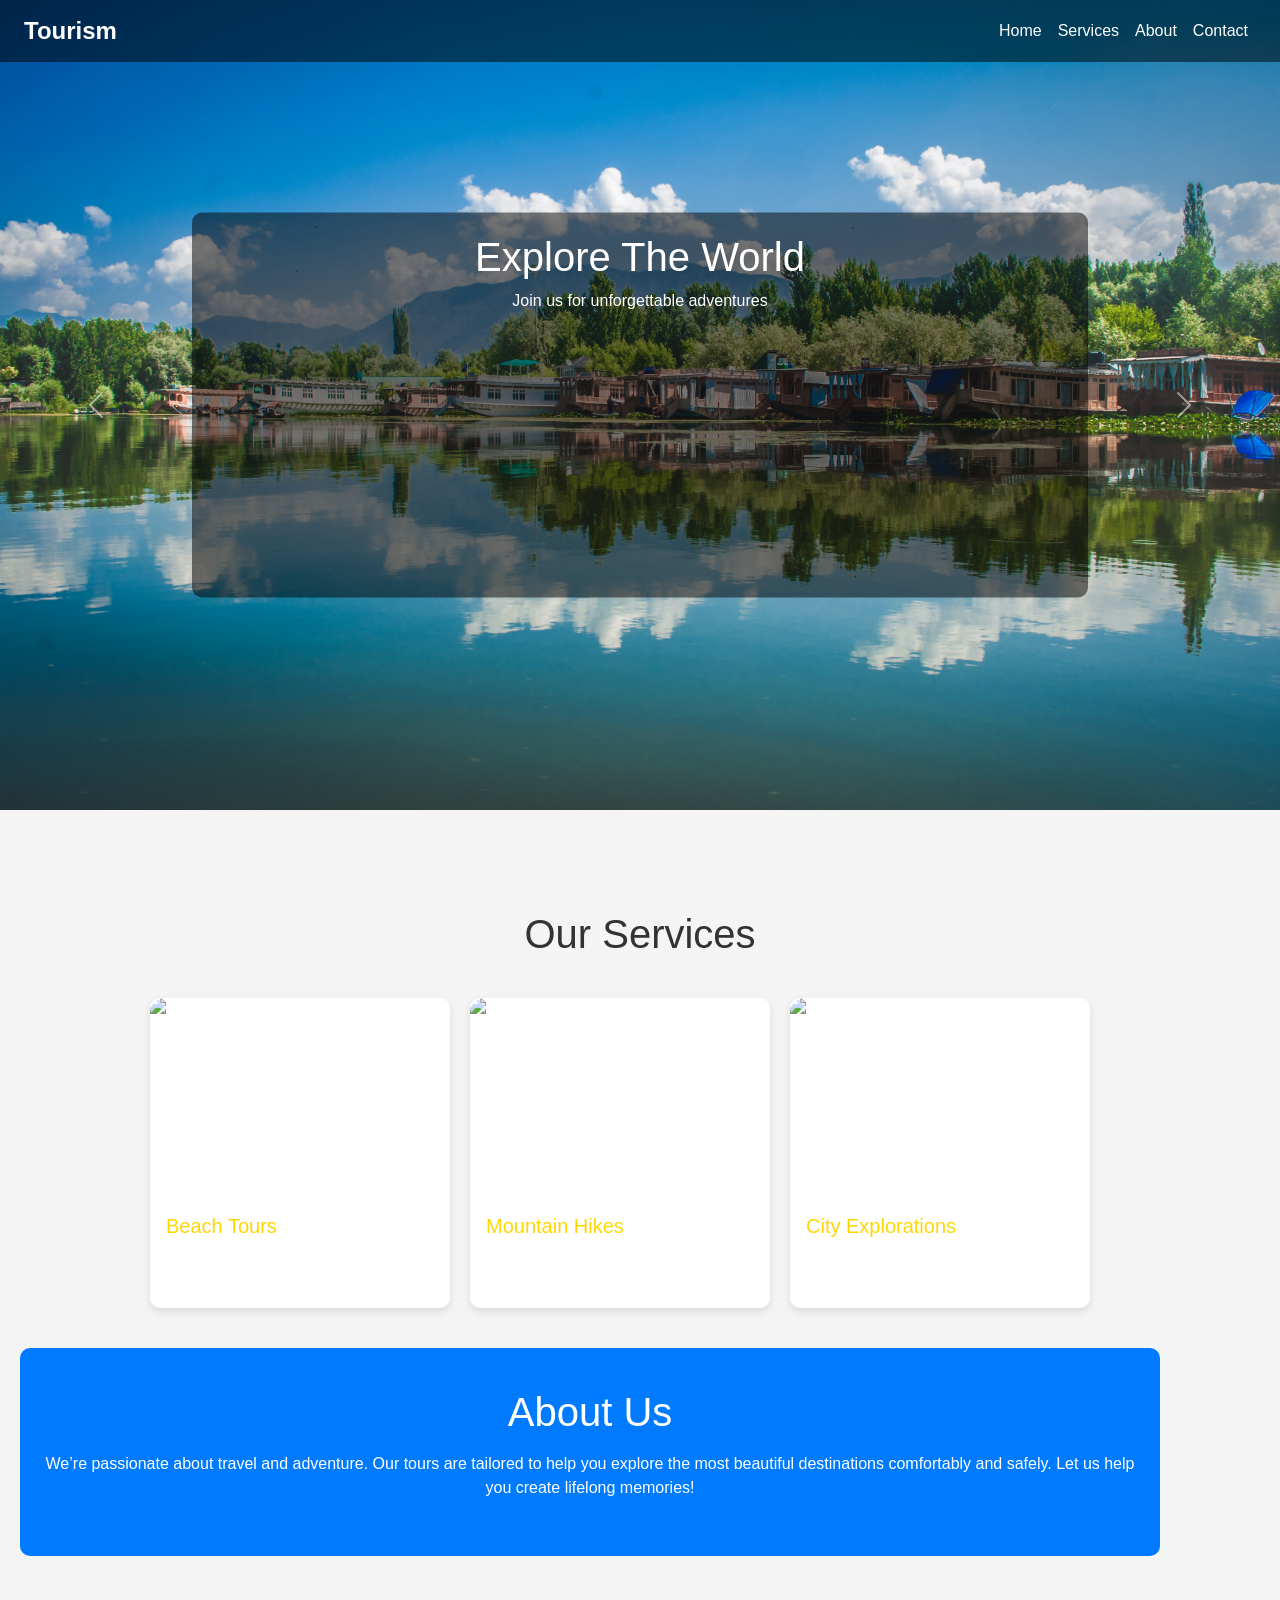
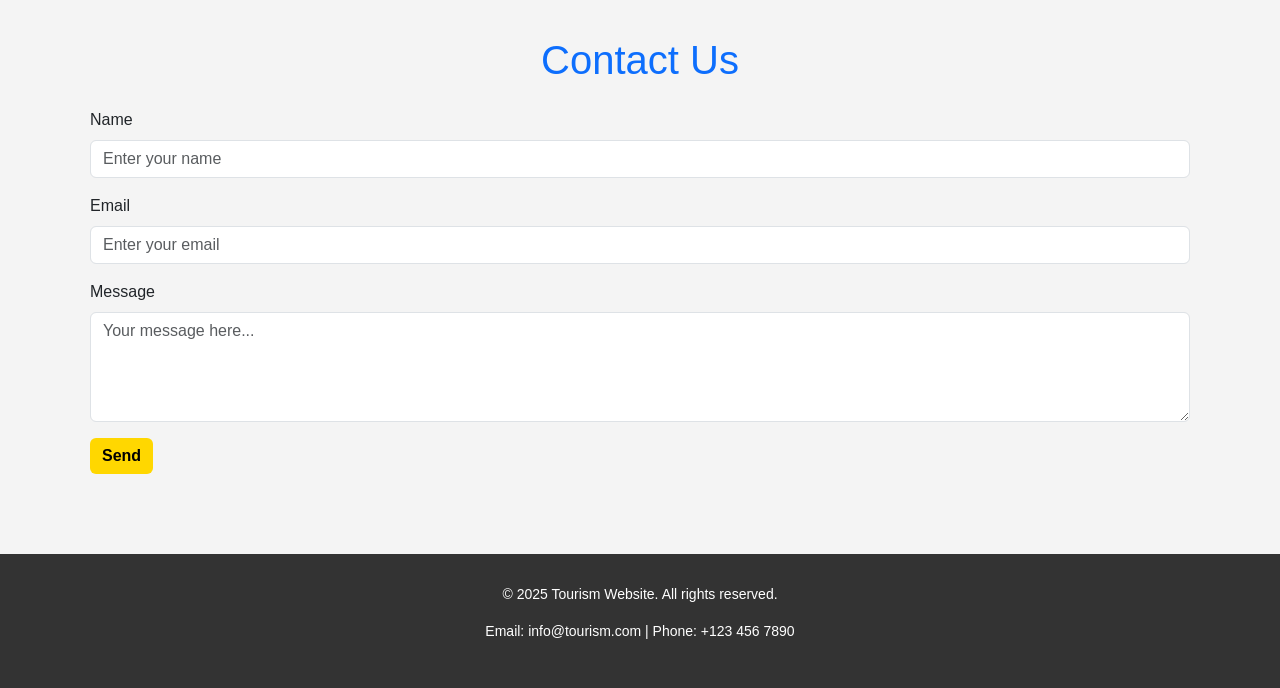
==== commit 6896a6e0: "Update index.html" ====
--- a/index.html
+++ b/index.html
@@ -6,19 +6,115 @@
   <title>Tourism Website</title>
   <link href="https://cdn.jsdelivr.net/npm/bootstrap@5.3.0/dist/css/bootstrap.min.css" rel="stylesheet" />
   <link rel="stylesheet" href="styles.css" />
+  <style>
+    body {
+      margin: 0;
+      padding: 0;
+      font-family: 'Segoe UI', Tahoma, Geneva, Verdana, sans-serif;
+      background-color: #f4f4f4;
+    }
+
+    .navbar {
+      position: absolute;
+      top: 0;
+      width: 100%;
+      z-index: 10;
+      background-color: rgba(0, 0, 0, 0.5);
+    }
+
+    .navbar-brand, .nav-link {
+      color: #fff !important;
+    }
+
+    .carousel-inner img {
+      height: 90vh;
+      object-fit: cover;
+    }
+
+    .carousel-caption {
+      background: rgba(0, 0, 0, 0.5);
+      padding: 20px;
+      border-radius: 10px;
+    }
+
+    .heading h1 {
+      text-align: center;
+      margin: 40px 0 20px;
+      color: #333;
+    }
+
+    .card1 {
+      display: flex;
+      justify-content: center;
+      gap: 20px;
+      flex-wrap: wrap;
+      margin: 0 20px;
+    }
+
+    .card {
+      width: 300px;
+      box-shadow: 0 4px 8px rgba(0,0,0,0.1);
+      border-radius: 10px;
+      overflow: hidden;
+      background: #fff;
+      transition: transform 0.3s ease;
+    }
+
+    .card:hover {
+      transform: scale(1.05);
+    }
+
+    .card img {
+      height: 200px;
+      object-fit: cover;
+    }
+
+    #about {
+      background-color: #007bff;
+      color: white;
+      padding: 40px 20px;
+      border-radius: 10px;
+      margin: 40px 20px;
+    }
+
+    #contact {
+      padding: 40px 20px;
+    }
+
+    footer {
+      background-color: #333;
+      color: white;
+      padding: 20px 0;
+      text-align: center;
+      margin-top: 40px;
+    }
+
+    footer .footer-data {
+      margin: 10px 0;
+    }
+
+    footer a {
+      color: #ddd;
+      text-decoration: none;
+    }
+
+    footer a:hover {
+      text-decoration: underline;
+    }
+  </style>
 </head>
 <body>
 
   <!-- Navbar -->
-  <nav class="navbar navbar-expand-lg navbar-dark">
-    <div class="container-fluid">
+  <nav class="navbar navbar-expand-lg">
+    <div class="container-fluid px-4">
       <a class="navbar-brand" href="#">Tourism</a>
       <button class="navbar-toggler" type="button" data-bs-toggle="collapse" data-bs-target="#navbarNav">
-        <span class="navbar-toggler-icon"></span>
+        <span class="navbar-toggler-icon bg-light rounded"></span>
       </button>
       <div class="collapse navbar-collapse" id="navbarNav">
-        <ul class="navbar-nav ms-auto mb-2 mb-lg-0">
-          <li class="nav-item"><a class="nav-link active" href="#">Home</a></li>
+        <ul class="navbar-nav ms-auto">
+          <li class="nav-item"><a class="nav-link" href="#">Home</a></li>
           <li class="nav-item"><a class="nav-link" href="#services">Services</a></li>
           <li class="nav-item"><a class="nav-link" href="#about">About</a></li>
           <li class="nav-item"><a class="nav-link" href="#contact">Contact</a></li>
@@ -27,21 +123,21 @@
     </div>
   </nav>
 
-  <!-- Carousel / Hero Section -->
-  <div id="carouselExample" class="carousel slide mt-5" data-bs-ride="carousel">
+  <!-- Hero Section -->
+  <div id="carouselExample" class="carousel slide" data-bs-ride="carousel">
     <div class="carousel-inner">
       <div class="carousel-item active">
         <img src="divya-agrawal-qa8VhqvJGIo-unsplash (copy).jpg" class="d-block w-100" alt="...">
-        <div class="carousel-caption d-none d-md-block">
-          <h1>Explore The World With Us</h1>
-          <p>Unforgettable journeys. Unique experiences.</p>
+        <div class="carousel-caption">
+          <h1>Explore The World</h1>
+          <p>Join us for unforgettable adventures</p>
         </div>
       </div>
       <div class="carousel-item">
         <img src="divya-agrawal-qa8VhqvJGIo-unsplash (copy).jpg" class="d-block w-100" alt="...">
-        <div class="carousel-caption d-none d-md-block">
+        <div class="carousel-caption">
           <h1>Discover New Places</h1>
-          <p>Adventure awaits. Let’s go together.</p>
+          <p>Your journey begins here</p>
         </div>
       </div>
     </div>
@@ -59,50 +155,50 @@
   </div>
   <div class="card1">
     <div class="card">
-      <img src="place1.jpg" class="card-img-top" alt="...">
+      <img src="place1.jpg" alt="Beach Tour">
       <div class="card-body">
         <h5 class="card-title">Beach Tours</h5>
-        <p class="card-text">Relax at the best beaches with our all-inclusive packages.</p>
+        <p class="card-text">Relax at the best beaches with all-inclusive packages.</p>
       </div>
     </div>
     <div class="card">
-      <img src="place2.jpg" class="card-img-top" alt="...">
+      <img src="place2.jpg" alt="Mountain Hike">
       <div class="card-body">
         <h5 class="card-title">Mountain Hikes</h5>
-        <p class="card-text">Experience breathtaking views on guided mountain hikes.</p>
+        <p class="card-text">Experience stunning views on guided hikes.</p>
       </div>
     </div>
     <div class="card">
-      <img src="place3.jpg" class="card-img-top" alt="...">
+      <img src="place3.jpg" alt="City Exploration">
       <div class="card-body">
         <h5 class="card-title">City Explorations</h5>
-        <p class="card-text">Discover culture and food in iconic cities around the world.</p>
-      </div>
-    </div>
-  </div>
-
-  <!-- About Us Section -->
-  <div class="container mt-5" id="about">
-    <h1 class="text-center text-warning">About Us</h1>
-    <p class="text-white text-center mt-3">
-      We are a passionate travel company helping people discover amazing places and create lasting memories. Our tours are crafted with care to provide the best experiences in comfort, adventure, and culture.
+        <p class="card-text">Discover culture and food in iconic cities.</p>
+      </div>
+    </div>
+  </div>
+
+  <!-- About Us -->
+  <div class="container" id="about">
+    <h1 class="text-center">About Us</h1>
+    <p class="text-center mt-3">
+      We’re passionate about travel and adventure. Our tours are tailored to help you explore the most beautiful destinations comfortably and safely. Let us help you create lifelong memories!
     </p>
   </div>
 
-  <!-- Contact Form -->
-  <div class="container mt-5" id="contact">
-    <h1 class="text-center text-warning">Contact Us</h1>
+  <!-- Contact -->
+  <div class="container" id="contact">
+    <h1 class="text-center text-primary">Contact Us</h1>
     <form class="mt-4">
       <div class="mb-3">
-        <label class="form-label text-white">Name</label>
+        <label class="form-label">Name</label>
         <input type="text" class="form-control" placeholder="Enter your name">
       </div>
       <div class="mb-3">
-        <label class="form-label text-white">Email</label>
+        <label class="form-label">Email</label>
         <input type="email" class="form-control" placeholder="Enter your email">
       </div>
       <div class="mb-3">
-        <label class="form-label text-white">Message</label>
+        <label class="form-label">Message</label>
         <textarea class="form-control" rows="4" placeholder="Your message here..."></textarea>
       </div>
       <button type="submit" class="btn btn-primary">Send</button>
@@ -110,27 +206,11 @@
   </div>
 
   <!-- Footer -->
-  <footer class="mt-5">
+  <footer>
     <div class="footer-data">
-      <h5>Quick Links</h5>
-      <a href="#">Home</a><br>
-      <a href="#services">Services</a><br>
-      <a href="#about">About</a><br>
-      <a href="#contact">Contact</a>
-    </div>
-    <div class="footer-data">
-      <h5>Contact Info</h5>
-      <p>Email: info@tourism.com</p>
-      <p>Phone: +123 456 7890</p>
-      <p>Location: New York, USA</p>
-    </div>
-    <div class="footer-data">
-      <h5>Follow Us</h5>
-      <a href="#">Instagram</a><br>
-      <a href="#">Facebook</a><br>
-      <a href="#">Twitter</a>
-    </div>
-    <h6 class="w-100 mt-4">&copy; 2025 Tourism Website. All rights reserved.</h6>
+      <p>&copy; 2025 Tourism Website. All rights reserved.</p>
+      <p>Email: info@tourism.com | Phone: +123 456 7890</p>
+    </div>
   </footer>
 
   <script src="https://cdn.jsdelivr.net/npm/bootstrap@5.3.0/dist/js/bootstrap.bundle.min.js"></script>
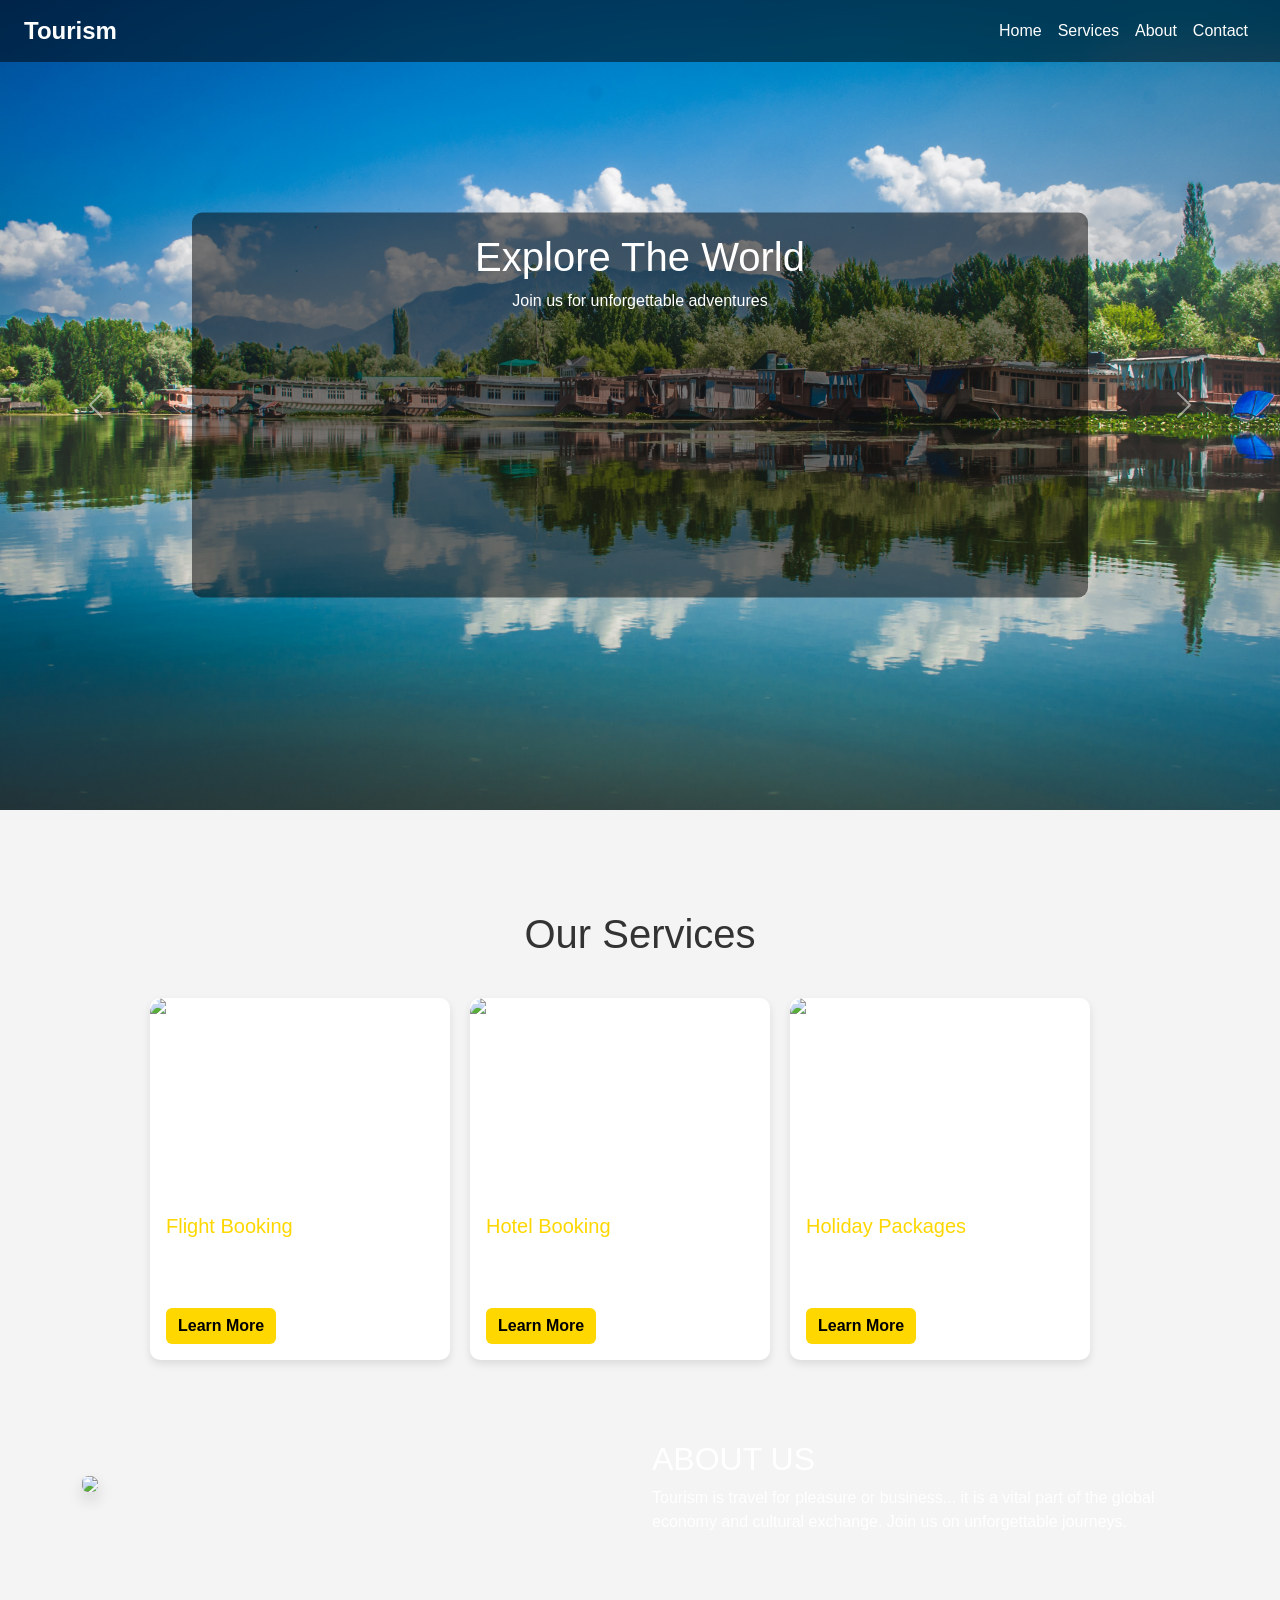
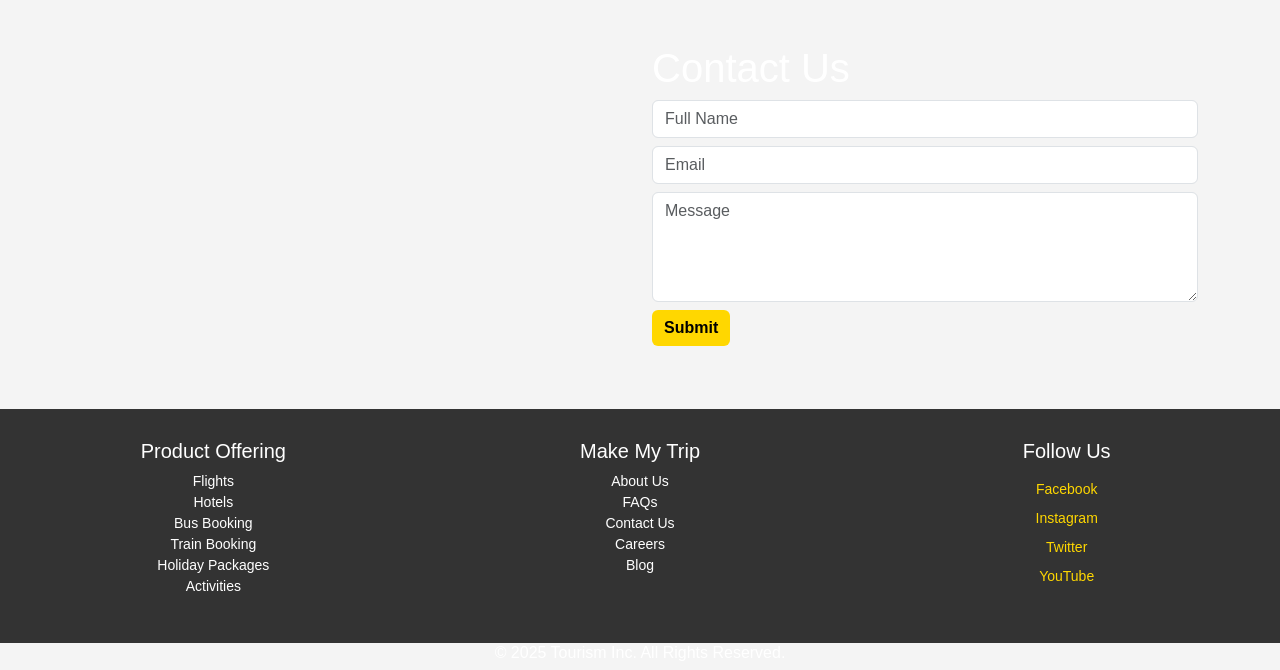
==== commit a8148fce: "Update index.html" ====
--- a/index.html
+++ b/index.html
@@ -150,69 +150,89 @@
   </div>
 
   <!-- Services Section -->
-  <div class="heading" id="services">
-    <h1>Our Services</h1>
-  </div>
-  <div class="card1">
-    <div class="card">
-      <img src="place1.jpg" alt="Beach Tour">
-      <div class="card-body">
-        <h5 class="card-title">Beach Tours</h5>
-        <p class="card-text">Relax at the best beaches with all-inclusive packages.</p>
-      </div>
-    </div>
-    <div class="card">
-      <img src="place2.jpg" alt="Mountain Hike">
-      <div class="card-body">
-        <h5 class="card-title">Mountain Hikes</h5>
-        <p class="card-text">Experience stunning views on guided hikes.</p>
-      </div>
-    </div>
-    <div class="card">
-      <img src="place3.jpg" alt="City Exploration">
-      <div class="card-body">
-        <h5 class="card-title">City Explorations</h5>
-        <p class="card-text">Discover culture and food in iconic cities.</p>
-      </div>
-    </div>
-  </div>
-
-  <!-- About Us -->
-  <div class="container" id="about">
-    <h1 class="text-center">About Us</h1>
-    <p class="text-center mt-3">
-      We’re passionate about travel and adventure. Our tours are tailored to help you explore the most beautiful destinations comfortably and safely. Let us help you create lifelong memories!
+<div class="heading">
+  <h1>Our Services</h1>
+</div>
+<section class="card1">
+  <div class="card">
+    <img src="https://www.holidify.com/images/cmsuploads/compressed/shutterstock1993000271_20230529141742.jpg" alt="...">
+    <div class="card-body">
+      <h5 class="card-title">Flight Booking</h5>
+      <p class="card-text">Book flights to any destination with ease and comfort.</p>
+      <a href="#" class="btn btn-primary">Learn More</a>
+    </div>
+  </div>
+  <div class="card">
+    <img src="https://www.holidify.com/images/cmsuploads/compressed/shutterstock1993000271_20230529141742.jpg" alt="...">
+    <div class="card-body">
+      <h5 class="card-title">Hotel Booking</h5>
+      <p class="card-text">Find and book hotels at the best prices worldwide.</p>
+      <a href="#" class="btn btn-primary">Learn More</a>
+    </div>
+  </div>
+  <div class="card">
+    <img src="https://www.holidify.com/images/cmsuploads/compressed/shutterstock1993000271_20230529141742.jpg" alt="...">
+    <div class="card-body">
+      <h5 class="card-title">Holiday Packages</h5>
+      <p class="card-text">Explore our curated packages for memorable trips.</p>
+      <a href="#" class="btn btn-primary">Learn More</a>
+    </div>
+  </div>
+</section>
+
+<!-- About Us -->
+<div class="container mt-5">
+  <div class="row align-items-center">
+    <div class="col-lg-6 mb-4">
+      <img src="https://images.pexels.com/photos/2412603/pexels-photo-2412603.jpeg?auto=compress&cs=tinysrgb&w=600" class="img-fluid rounded shadow">
+    </div>
+    <div class="col-lg-6 text-white">
+      <h2>ABOUT US</h2>
+      <p>Tourism is travel for pleasure or business... it is a vital part of the global economy and cultural exchange. Join us on unforgettable journeys.</p>
+    </div>
+  </div>
+</div>
+
+<!-- Contact Us -->
+<div class="container mt-5">
+  <div class="row align-items-center">
+    <div class="col-lg-6 mb-4">
+      <iframe src="https://www.google.com/maps/embed?...your_map_embed..." width="100%" height="300" style="border:0;" allowfullscreen loading="lazy"></iframe>
+    </div>
+    <div class="col-lg-6">
+      <h1 class="text-white">Contact Us</h1>
+      <form>
+        <input type="text" class="form-control mb-2" placeholder="Full Name">
+        <input type="email" class="form-control mb-2" placeholder="Email">
+        <textarea class="form-control mb-2" rows="4" placeholder="Message"></textarea>
+        <button type="submit" class="btn btn-primary">Submit</button>
+      </form>
+    </div>
+  </div>
+</div>
+
+<!-- Footer -->
+<footer class="footer mt-5">
+  <div class="footer-data">
+    <h5>Product Offering</h5>
+    <p>Flights<br>Hotels<br>Bus Booking<br>Train Booking<br>Holiday Packages<br>Activities</p>
+  </div>
+  <div class="footer-data">
+    <h5>Make My Trip</h5>
+    <p>About Us<br>FAQs<br>Contact Us<br>Careers<br>Blog</p>
+  </div>
+  <div class="footer-data">
+    <h5>Follow Us</h5>
+    <p>
+      <a href="#"><i class="fa fa-facebook"></i> Facebook</a><br>
+      <a href="#"><i class="fa fa-instagram"></i> Instagram</a><br>
+      <a href="#"><i class="fa fa-twitter"></i> Twitter</a><br>
+      <a href="#"><i class="fa fa-youtube"></i> YouTube</a>
     </p>
   </div>
-
-  <!-- Contact -->
-  <div class="container" id="contact">
-    <h1 class="text-center text-primary">Contact Us</h1>
-    <form class="mt-4">
-      <div class="mb-3">
-        <label class="form-label">Name</label>
-        <input type="text" class="form-control" placeholder="Enter your name">
-      </div>
-      <div class="mb-3">
-        <label class="form-label">Email</label>
-        <input type="email" class="form-control" placeholder="Enter your email">
-      </div>
-      <div class="mb-3">
-        <label class="form-label">Message</label>
-        <textarea class="form-control" rows="4" placeholder="Your message here..."></textarea>
-      </div>
-      <button type="submit" class="btn btn-primary">Send</button>
-    </form>
-  </div>
-
-  <!-- Footer -->
-  <footer>
-    <div class="footer-data">
-      <p>&copy; 2025 Tourism Website. All rights reserved.</p>
-      <p>Email: info@tourism.com | Phone: +123 456 7890</p>
-    </div>
-  </footer>
-
-  <script src="https://cdn.jsdelivr.net/npm/bootstrap@5.3.0/dist/js/bootstrap.bundle.min.js"></script>
+</footer>
+<h6 class="text-center text-white">© 2025 Tourism Inc. All Rights Reserved.</h6>
+
+<script src="https://cdn.jsdelivr.net/npm/bootstrap@5.3.3/dist/js/bootstrap.bundle.min.js"></script>
 </body>
 </html>
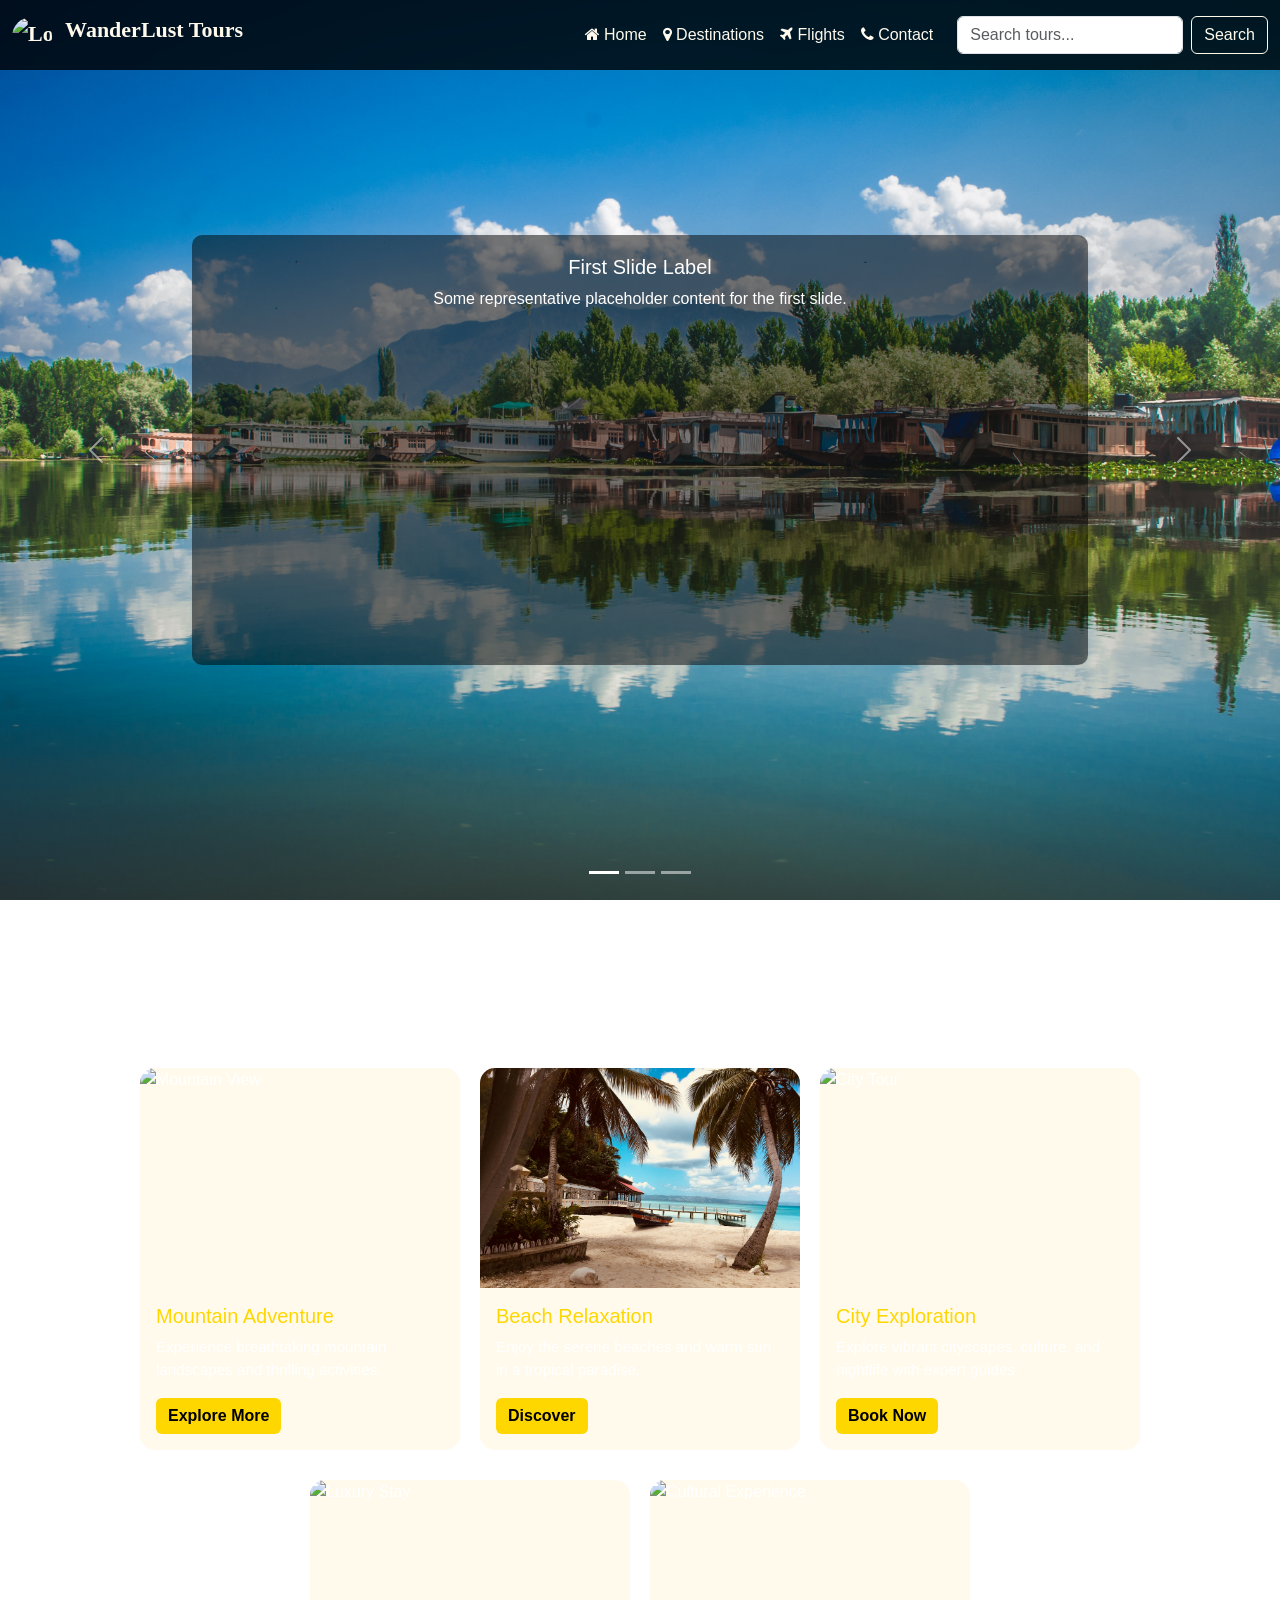
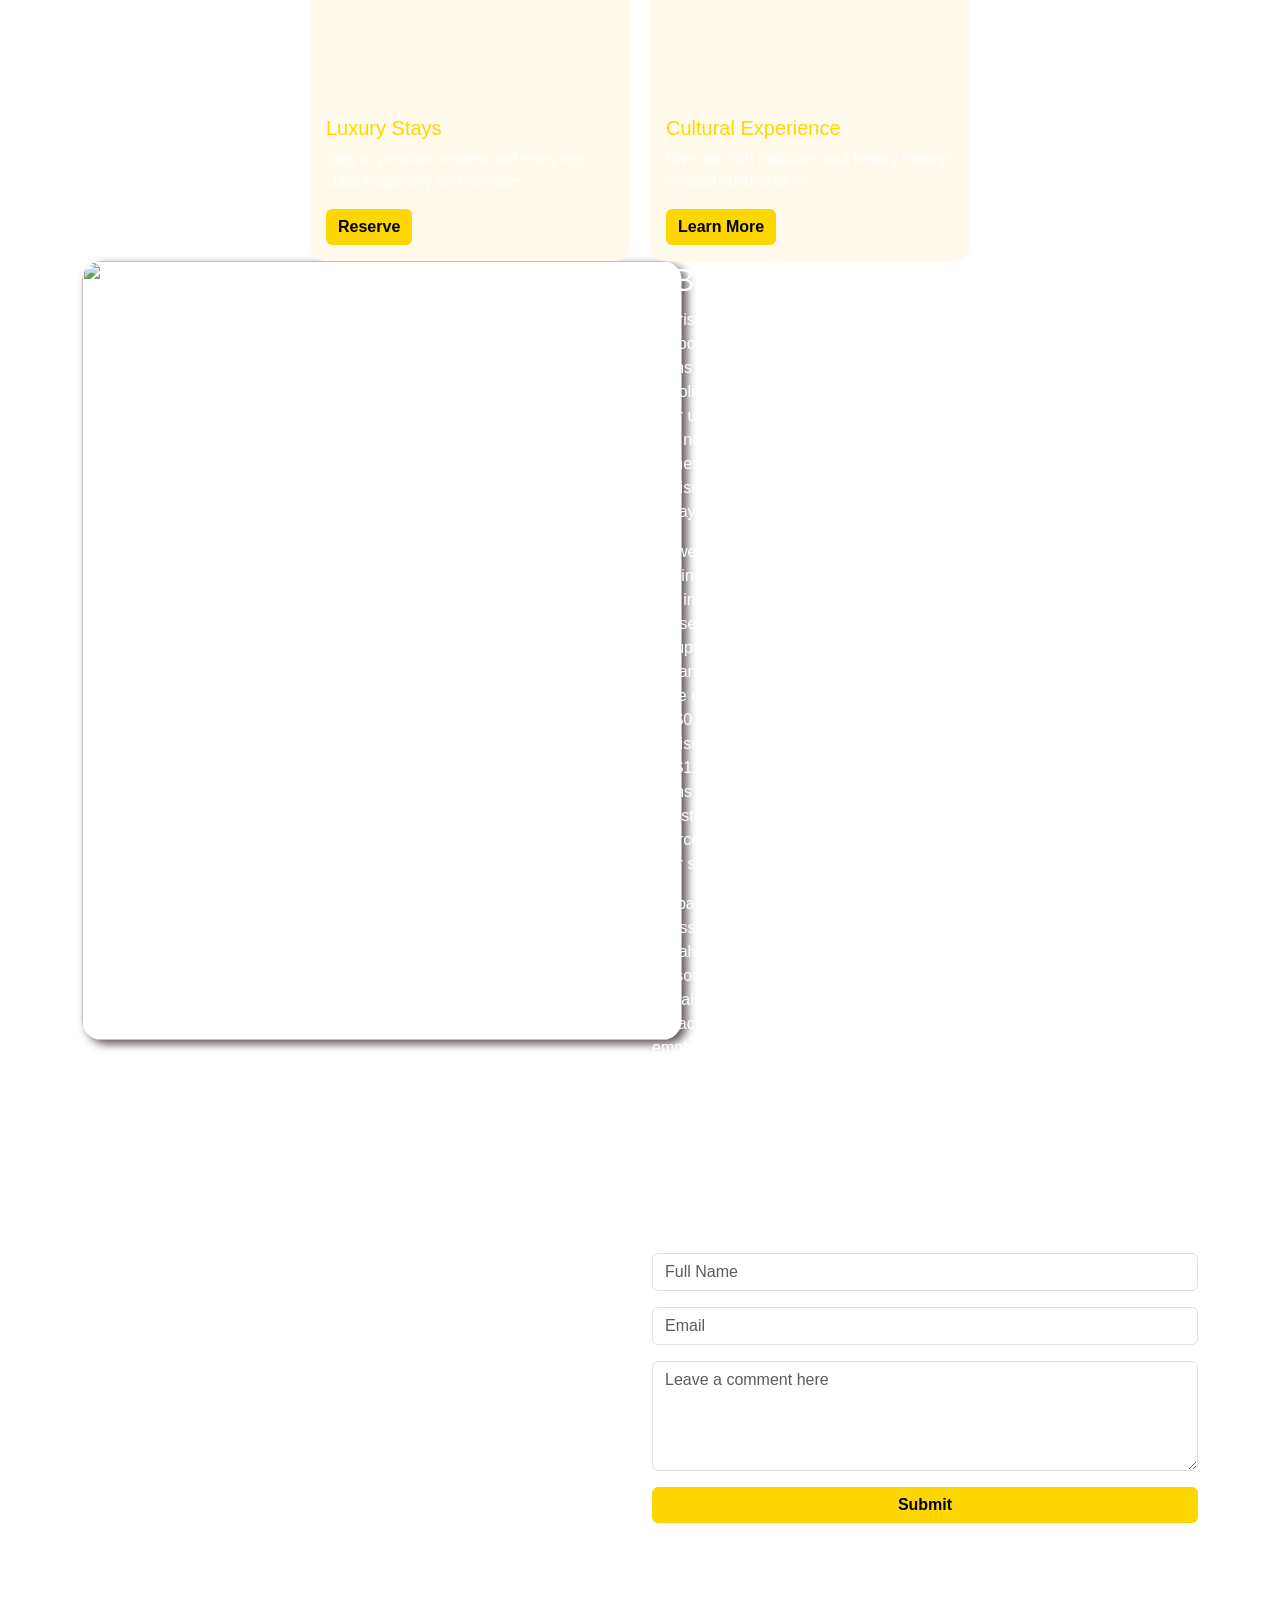
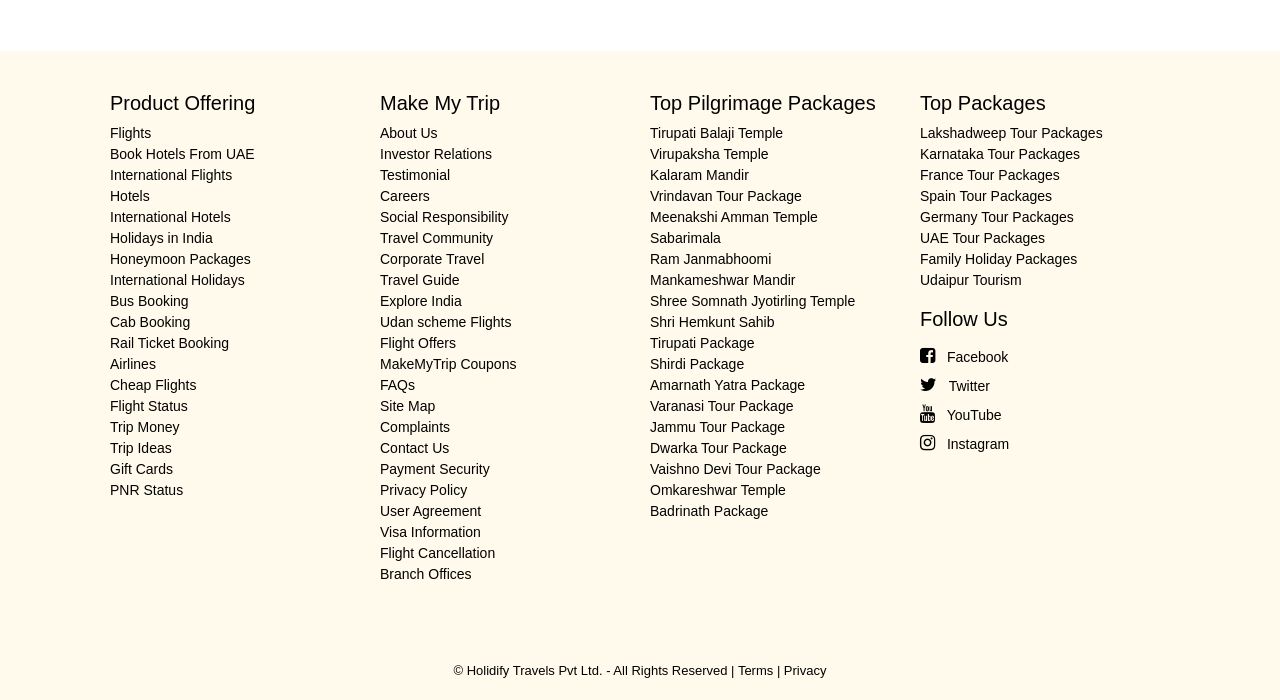
==== commit 71f5e7db: "d" ====
--- a/index.html
+++ b/index.html
@@ -1,238 +1,323 @@
 <!DOCTYPE html>
 <html lang="en">
 <head>
-  <meta charset="UTF-8" />
-  <meta name="viewport" content="width=device-width, initial-scale=1.0" />
-  <title>Tourism Website</title>
-  <link href="https://cdn.jsdelivr.net/npm/bootstrap@5.3.0/dist/css/bootstrap.min.css" rel="stylesheet" />
-  <link rel="stylesheet" href="styles.css" />
-  <style>
-    body {
-      margin: 0;
-      padding: 0;
-      font-family: 'Segoe UI', Tahoma, Geneva, Verdana, sans-serif;
-      background-color: #f4f4f4;
-    }
-
-    .navbar {
-      position: absolute;
-      top: 0;
-      width: 100%;
-      z-index: 10;
-      background-color: rgba(0, 0, 0, 0.5);
-    }
-
-    .navbar-brand, .nav-link {
-      color: #fff !important;
-    }
-
-    .carousel-inner img {
-      height: 90vh;
-      object-fit: cover;
-    }
-
-    .carousel-caption {
-      background: rgba(0, 0, 0, 0.5);
-      padding: 20px;
-      border-radius: 10px;
-    }
-
-    .heading h1 {
-      text-align: center;
-      margin: 40px 0 20px;
-      color: #333;
-    }
-
-    .card1 {
-      display: flex;
-      justify-content: center;
-      gap: 20px;
-      flex-wrap: wrap;
-      margin: 0 20px;
-    }
-
-    .card {
-      width: 300px;
-      box-shadow: 0 4px 8px rgba(0,0,0,0.1);
-      border-radius: 10px;
-      overflow: hidden;
-      background: #fff;
-      transition: transform 0.3s ease;
-    }
-
-    .card:hover {
-      transform: scale(1.05);
-    }
-
-    .card img {
-      height: 200px;
-      object-fit: cover;
-    }
-
-    #about {
-      background-color: #007bff;
-      color: white;
-      padding: 40px 20px;
-      border-radius: 10px;
-      margin: 40px 20px;
-    }
-
-    #contact {
-      padding: 40px 20px;
-    }
-
-    footer {
-      background-color: #333;
-      color: white;
-      padding: 20px 0;
-      text-align: center;
-      margin-top: 40px;
-    }
-
-    footer .footer-data {
-      margin: 10px 0;
-    }
-
-    footer a {
-      color: #ddd;
-      text-decoration: none;
-    }
-
-    footer a:hover {
-      text-decoration: underline;
-    }
-  </style>
+    <meta charset="UTF-8">
+    <meta name="viewport" content="width=device-width, initial-scale=1.0">
+    <title>Document</title>
+    <link href="https://cdn.jsdelivr.net/npm/bootstrap@5.3.3/dist/css/bootstrap.min.css" rel="stylesheet" integrity="sha384-QWTKZyjpPEjISv5WaRU9OFeRpok6YctnYmDr5pNlyT2bRjXh0JMhjY6hW+ALEwIH" crossorigin="anonymous">
+    <script src="https://cdn.jsdelivr.net/npm/bootstrap@5.3.3/dist/js/bootstrap.bundle.min.js" integrity="sha384-YvpcrYf0tY3lHB60NNkmXc5s9fDVZLESaAA55NDzOxhy9GkcIdslK1eN7N6jIeHz" crossorigin="anonymous"></script>
+    <link rel="stylesheet" href="styles.css">
+    <link rel="stylesheet" href="https://cdnjs.cloudflare.com/ajax/libs/font-awesome/4.7.0/css/font-awesome.min.css">
 </head>
 <body>
-
-  <!-- Navbar -->
-  <nav class="navbar navbar-expand-lg">
-    <div class="container-fluid px-4">
-      <a class="navbar-brand" href="#">Tourism</a>
-      <button class="navbar-toggler" type="button" data-bs-toggle="collapse" data-bs-target="#navbarNav">
-        <span class="navbar-toggler-icon bg-light rounded"></span>
+  <header>
+    <nav class="navbar navbar-expand-lg custom-navbar">
+      <div class="container-fluid">
+        <a class="navbar-brand" href="#">
+          <img src="your-logo.png" alt="Logo" width="40" height="40" class="d-inline-block align-text-top">
+          WanderLust Tours
+        </a>
+        <button class="navbar-toggler" type="button" data-bs-toggle="collapse" data-bs-target="#navbarNav"
+          aria-controls="navbarNav" aria-expanded="false" aria-label="Toggle navigation">
+          <span class="navbar-toggler-icon"></span>
+        </button>
+  
+        <div class="collapse navbar-collapse" id="navbarNav">
+          <ul class="navbar-nav ms-auto mb-2 mb-lg-0">
+            <li class="nav-item">
+              <a class="nav-link active" aria-current="page" href="#"><i class="fa fa-home"></i> Home</a>
+            </li>
+            <li class="nav-item">
+              <a class="nav-link" href="#"><i class="fa fa-map-marker"></i> Destinations</a>
+            </li>
+            <li class="nav-item">
+              <a class="nav-link" href="#"><i class="fa fa-plane"></i> Flights</a>
+            </li>
+            <li class="nav-item">
+              <a class="nav-link" href="#contact"><i class="fa fa-phone"></i> Contact</a>
+            </li>
+          </ul>
+          <form class="d-flex ms-3" role="search">
+            <input class="form-control me-2" type="search" placeholder="Search tours..." aria-label="Search">
+            <button class="btn btn-outline-light" type="submit">Search</button>
+          </form>
+        </div>
+      </div>
+    </nav>
+  </header>
+  
+  
+  <section>
+    <div id="carouselExampleCaptions" class="carousel slide" data-bs-ride="carousel">
+      <!-- Indicators -->
+      <div class="carousel-indicators">
+        <button type="button" data-bs-target="#carouselExampleCaptions" data-bs-slide-to="0" class="active"
+          aria-current="true" aria-label="Slide 1"></button>
+        <button type="button" data-bs-target="#carouselExampleCaptions" data-bs-slide-to="1" aria-label="Slide 2"></button>
+        <button type="button" data-bs-target="#carouselExampleCaptions" data-bs-slide-to="2" aria-label="Slide 3"></button>
+      </div>
+  
+      <!-- Slides -->
+      <div class="carousel-inner">
+        <div class="carousel-item active">
+          <img src="divya-agrawal-qa8VhqvJGIo-unsplash (copy).jpg" class="d-block w-100" alt="First Slide">
+          <div class="carousel-caption d-none d-md-block">
+            <h5>First Slide Label</h5>
+            <p>Some representative placeholder content for the first slide.</p>
+          </div>
+        </div>
+        <div class="carousel-item">
+          <img src="imad-clicks-DsST40JDEoc-unsplash.jpg" class="d-block w-100" alt="Second Slide">
+          <div class="carousel-caption d-none d-md-block">
+            <h5>Second Slide Label</h5>
+            <p>Some representative placeholder content for the second slide.</p>
+          </div>
+        </div>
+        <div class="carousel-item">
+          <img src="isa-macouzet-72GwiojCwoI-unsplash (copy).jpg" class="d-block w-100" alt="Third Slide">
+          <div class="carousel-caption d-none d-md-block">
+            <h5>Third Slide Label</h5>
+            <p>Some representative placeholder content for the third slide.</p>
+          </div>
+        </div>
+      </div>
+  
+      <!-- Controls -->
+      <button class="carousel-control-prev" type="button" data-bs-target="#carouselExampleCaptions" data-bs-slide="prev">
+        <span class="carousel-control-prev-icon" aria-hidden="true"></span>
+        <span class="visually-hidden">Previous</span>
       </button>
-      <div class="collapse navbar-collapse" id="navbarNav">
-        <ul class="navbar-nav ms-auto">
-          <li class="nav-item"><a class="nav-link" href="#">Home</a></li>
-          <li class="nav-item"><a class="nav-link" href="#services">Services</a></li>
-          <li class="nav-item"><a class="nav-link" href="#about">About</a></li>
-          <li class="nav-item"><a class="nav-link" href="#contact">Contact</a></li>
-        </ul>
-      </div>
-    </div>
-  </nav>
-
-  <!-- Hero Section -->
-  <div id="carouselExample" class="carousel slide" data-bs-ride="carousel">
-    <div class="carousel-inner">
-      <div class="carousel-item active">
-        <img src="divya-agrawal-qa8VhqvJGIo-unsplash (copy).jpg" class="d-block w-100" alt="...">
-        <div class="carousel-caption">
-          <h1>Explore The World</h1>
-          <p>Join us for unforgettable adventures</p>
-        </div>
-      </div>
-      <div class="carousel-item">
-        <img src="divya-agrawal-qa8VhqvJGIo-unsplash (copy).jpg" class="d-block w-100" alt="...">
-        <div class="carousel-caption">
-          <h1>Discover New Places</h1>
-          <p>Your journey begins here</p>
-        </div>
-      </div>
-    </div>
-    <button class="carousel-control-prev" type="button" data-bs-target="#carouselExample" data-bs-slide="prev">
-      <span class="carousel-control-prev-icon"></span>
-    </button>
-    <button class="carousel-control-next" type="button" data-bs-target="#carouselExample" data-bs-slide="next">
-      <span class="carousel-control-next-icon"></span>
-    </button>
+      <button class="carousel-control-next" type="button" data-bs-target="#carouselExampleCaptions" data-bs-slide="next">
+        <span class="carousel-control-next-icon" aria-hidden="true"></span>
+        <span class="visually-hidden">Next</span>
+      </button>
+    </div>
+  </section>
+  
+  <div class="heading">
+    <h1>Our Services</h1>
   </div>
-
-  <!-- Services Section -->
-<div class="heading">
-  <h1>Our Services</h1>
-</div>
-<section class="card1">
-  <div class="card">
-    <img src="https://www.holidify.com/images/cmsuploads/compressed/shutterstock1993000271_20230529141742.jpg" alt="...">
-    <div class="card-body">
-      <h5 class="card-title">Flight Booking</h5>
-      <p class="card-text">Book flights to any destination with ease and comfort.</p>
-      <a href="#" class="btn btn-primary">Learn More</a>
-    </div>
-  </div>
-  <div class="card">
-    <img src="https://www.holidify.com/images/cmsuploads/compressed/shutterstock1993000271_20230529141742.jpg" alt="...">
-    <div class="card-body">
-      <h5 class="card-title">Hotel Booking</h5>
-      <p class="card-text">Find and book hotels at the best prices worldwide.</p>
-      <a href="#" class="btn btn-primary">Learn More</a>
-    </div>
-  </div>
-  <div class="card">
-    <img src="https://www.holidify.com/images/cmsuploads/compressed/shutterstock1993000271_20230529141742.jpg" alt="...">
-    <div class="card-body">
-      <h5 class="card-title">Holiday Packages</h5>
-      <p class="card-text">Explore our curated packages for memorable trips.</p>
-      <a href="#" class="btn btn-primary">Learn More</a>
+  
+  <section class="card1">
+  
+    <div class="card2">
+      <div class="card">
+        <img src="https://www.holidify.com/images/cmsuploads/compressed/shutterstock1993000271_20230529141742.jpg" class="card-img-top" alt="Mountain View">
+        <div class="card-body">
+          <h5 class="card-title">Mountain Adventure</h5>
+          <p class="card-text">Experience breathtaking mountain landscapes and thrilling activities.</p>
+          <a href="#" class="btn btn-primary">Explore More</a>
+        </div>
+      </div>
+    </div>
+  
+    <div class="card2">
+      <div class="card">
+        <img src="claudia-altamimi-EICXhtGFDAs-unsplash.jpg" class="card-img-top" alt="Beach Sunset">
+        <div class="card-body">
+          <h5 class="card-title">Beach Relaxation</h5>
+          <p class="card-text">Enjoy the serene beaches and warm sun in a tropical paradise.</p>
+          <a href="#" class="btn btn-primary">Discover</a>
+        </div>
+      </div>
+    </div>
+  
+    <div class="card2">
+      <div class="card">
+        <img src="https://media.holidify.com/images/cmsuploads/compressed/pexels-photo-443446_20241211160107.jpeg" class="card-img-top" alt="City Tour">
+        <div class="card-body">
+          <h5 class="card-title">City Exploration</h5>
+          <p class="card-text">Explore vibrant cityscapes, culture, and nightlife with expert guides.</p>
+          <a href="#" class="btn btn-primary">Book Now</a>
+        </div>
+      </div>
+    </div>
+  
+    <div class="card2">
+      <div class="card">
+        <img src="https://media.holidify.com/images/cmsuploads/compressed/Lake-Palace_20241226120342.jpg" class="card-img-top" alt="Luxury Stay">
+        <div class="card-body">
+          <h5 class="card-title">Luxury Stays</h5>
+          <p class="card-text">Stay at premium resorts and enjoy top-class hospitality and services.</p>
+          <a href="#" class="btn btn-primary">Reserve</a>
+        </div>
+      </div>
+    </div>
+  
+    <div class="card2">
+      <div class="card">
+        <img src="https://media.holidify.com/images/cmsuploads/compressed/Untitleddesign12_20240401122022.png" class="card-img-top" alt="Cultural Experience">
+        <div class="card-body">
+          <h5 class="card-title">Cultural Experience</h5>
+          <p class="card-text">Dive into rich traditions and history through curated cultural tours.</p>
+          <a href="#" class="btn btn-primary">Learn More</a>
+        </div>
+      </div>
+    </div>
+  
+  </section>
+  
+ <section>
+    <div class="container">
+        <div class="row">
+            <div class="col-xs-6 col-sm-6 col-md-6 col-lg-6 col-xl-6">
+                <img src="https://images.pexels.com/photos/2412603/pexels-photo-2412603.jpeg?auto=compress&cs=tinysrgb&w=600" alt="" height="779" width="600" style="border-radius: 20px;box-shadow: 5px 4px 10px rgb(94, 84, 84);">
+
+            </div>
+            <div class="col-xs-6 col-sm-6 col-md-6 col-lg-6 col-xl-6" style="color: white;">
+                <h2>ABOUT US</h2>
+                <p style="color: white;">Tourism is travel for pleasure, and the commercial activity of providing and supporting such travel.[1] UN Tourism defines tourism more generally, in terms which go "beyond the common perception of tourism as being limited to holiday activity only", as people "travelling to and staying 
+                    in places outside their usual environment for not more than one consecutive year for leisure and not less than 24 hours, business and other purposes".[2] Tourism can be domestic (within the traveller's own country) or international.
+                     International tourism has both incoming and outgoing implications on a country's balance of payments.</p>
+                <p>Between the second half of 2008 and the end of 2009 tourism numbers declined as a result of a strong economic slowdown (see Great Recession), and in consequence of the outbreak of the 2009 H1N1 influenza virus.[3][4] These numbers, however, recovered until the COVID-19 pandemic put an abrupt end to the growth.[citation needed] The United Nations World Tourism Organization has estimated that global international tourist arrivals might have decreased by 58% to 78% in 2020, leading to a potential loss of US$0.9–1.2 trillion in international tourism receipts.[5]
+
+                    Globally, international tourism receipts (the travel item in the balance of payments) grew to US$1.03 trillion (€740 billion) in 2005, corresponding to an i
+                    ncrease in real terms of 3.8% from 2010.[6] International tourist arrivals surpassed the milestone of 1 billion tourists globally for the first time in 2012
+                    .[7] Emerging source markets such as China, Russia, and Brazil had significantly increased their spending over the previous decade.[8] </p>
+                <p>Global tourism accounts for c. 8% of global greenhouse-gas emissions.[9] Emissions as well as other significant environmental and social impacts are not always beneficial to local communities and their economies. For this reason, many tourist development organizations have begun to focus on sustainable tourism to mitigate the negative effects caused by the growing impact of tourism. The United Nations World Tourism Organization emphasized these practices by promoting tourism as part of the Sustainable Development Goals, through programs such as the International Year for Sustainable Tourism for Development in 2017.
+
+                     </p>
+
+
+
+
+            </div>
+        </div>
+    </div>
+ </section>
+ <section class="contact-section" >
+  <div class="container">
+    <div class="row align-items-center">
+      <!-- Map Section -->
+      <div class="col-12 col-md-6 mb-4 mb-md-0">
+        <iframe 
+          src="https://www.google.com/maps/embed?pb=!1m18!1m12!1m3!1d31334.485474234636!2d76.23025374999999!3d10.97765785!2m3!1f0!2f0!3f0!3m2!1i1024!2i768!4f13.1!3m3!1m2!1s0x3ba7cc529833b09b%3A0x1635a9815f140cc2!2sPerinthalmanna%2C%20Kerala!5e0!3m2!1sen!2sin!4v1738221195473!5m2!1sen!2sin" 
+          width="100%" 
+          height="450" 
+          style="border:0;" 
+          allowfullscreen 
+          loading="lazy" 
+          referrerpolicy="no-referrer-when-downgrade">
+        </iframe>
+      </div>
+
+      <!-- Contact Form Section -->
+      <div class="col-12 col-md-6 text-white">
+        <h1 class="mb-4">Contact Us</h1>
+        <form class="d-flex flex-column gap-3">
+          <input type="text" class="form-control" placeholder="Full Name" required>
+          <input type="email" class="form-control" placeholder="Email" required>
+          <textarea class="form-control" placeholder="Leave a comment here" rows="4" required></textarea>
+          <button type="submit" class="btn btn-primary">Submit</button>
+        </form>
+      </div>
     </div>
   </div>
 </section>
-
-<!-- About Us -->
-<div class="container mt-5">
-  <div class="row align-items-center">
-    <div class="col-lg-6 mb-4">
-      <img src="https://images.pexels.com/photos/2412603/pexels-photo-2412603.jpeg?auto=compress&cs=tinysrgb&w=600" class="img-fluid rounded shadow">
-    </div>
-    <div class="col-lg-6 text-white">
-      <h2>ABOUT US</h2>
-      <p>Tourism is travel for pleasure or business... it is a vital part of the global economy and cultural exchange. Join us on unforgettable journeys.</p>
+<footer>
+  <div class="footer">
+    <div class="footer-data">
+      <h5>Product Offering</h5>
+      <p>
+        Flights<br>
+        Book Hotels From UAE<br>
+        International Flights<br>
+        Hotels<br>
+        International Hotels<br>
+        Holidays in India<br>
+        Honeymoon Packages<br>
+        International Holidays<br>
+        Bus Booking<br>
+        Cab Booking<br>
+        Rail Ticket Booking<br>
+        Airlines<br>
+        Cheap Flights<br>
+        Flight Status<br>
+        Trip Money<br>
+        Trip Ideas<br>
+        Gift Cards<br>
+        PNR Status<br>
+      </p>
+    </div>
+
+    <div class="footer-data">
+      <h5>Make My Trip</h5>
+      <p>
+        About Us<br>
+        Investor Relations<br>
+        Testimonial<br>
+        Careers<br>
+        Social Responsibility<br>
+        Travel Community<br>
+        Corporate Travel<br>
+        Travel Guide<br>
+        Explore India<br>
+        Udan scheme Flights<br>
+        Flight Offers<br>
+        MakeMyTrip Coupons<br>
+        FAQs<br>
+        Site Map<br>
+        Complaints<br>
+        Contact Us<br>
+        Payment Security<br>
+        Privacy Policy<br>
+        User Agreement<br>
+        Visa Information<br>
+        Flight Cancellation<br>
+        Branch Offices<br>
+      </p>
+    </div>
+
+    <div class="footer-data">
+      <h5>Top Pilgrimage Packages</h5>
+      <p>
+        Tirupati Balaji Temple<br>
+        Virupaksha Temple<br>
+        Kalaram Mandir<br>
+        Vrindavan Tour Package<br>
+        Meenakshi Amman Temple<br>
+        Sabarimala<br>
+        Ram Janmabhoomi<br>
+        Mankameshwar Mandir<br>
+        Shree Somnath Jyotirling Temple<br>
+        Shri Hemkunt Sahib<br>
+        Tirupati Package<br>
+        Shirdi Package<br>
+        Amarnath Yatra Package<br>
+        Varanasi Tour Package<br>
+        Jammu Tour Package<br>
+        Dwarka Tour Package<br>
+        Vaishno Devi Tour Package<br>
+        Omkareshwar Temple<br>
+        Badrinath Package<br>
+      </p>
+    </div>
+
+    <div class="footer-data">
+      <h5>Top Packages</h5>
+      <p>
+        Lakshadweep Tour Packages<br>
+        Karnataka Tour Packages<br>
+        France Tour Packages<br>
+        Spain Tour Packages<br>
+        Germany Tour Packages<br>
+        UAE Tour Packages<br>
+        Family Holiday Packages<br>
+        Udaipur Tourism<br>
+      </p>
+
+      <h5>Follow Us</h5>
+      <a href="#"><i class="fa fa-facebook-square"></i> Facebook</a><br>
+      <a href="#"><i class="fa fa-twitter"></i> Twitter</a><br>
+      <a href="#"><i class="fa fa-youtube"></i> YouTube</a><br>
+      <a href="#"><i class="fa fa-instagram"></i> Instagram</a><br>
     </div>
   </div>
-</div>
-
-<!-- Contact Us -->
-<div class="container mt-5">
-  <div class="row align-items-center">
-    <div class="col-lg-6 mb-4">
-      <iframe src="https://www.google.com/maps/embed?...your_map_embed..." width="100%" height="300" style="border:0;" allowfullscreen loading="lazy"></iframe>
-    </div>
-    <div class="col-lg-6">
-      <h1 class="text-white">Contact Us</h1>
-      <form>
-        <input type="text" class="form-control mb-2" placeholder="Full Name">
-        <input type="email" class="form-control mb-2" placeholder="Email">
-        <textarea class="form-control mb-2" rows="4" placeholder="Message"></textarea>
-        <button type="submit" class="btn btn-primary">Submit</button>
-      </form>
-    </div>
-  </div>
-</div>
-
-<!-- Footer -->
-<footer class="footer mt-5">
-  <div class="footer-data">
-    <h5>Product Offering</h5>
-    <p>Flights<br>Hotels<br>Bus Booking<br>Train Booking<br>Holiday Packages<br>Activities</p>
-  </div>
-  <div class="footer-data">
-    <h5>Make My Trip</h5>
-    <p>About Us<br>FAQs<br>Contact Us<br>Careers<br>Blog</p>
-  </div>
-  <div class="footer-data">
-    <h5>Follow Us</h5>
-    <p>
-      <a href="#"><i class="fa fa-facebook"></i> Facebook</a><br>
-      <a href="#"><i class="fa fa-instagram"></i> Instagram</a><br>
-      <a href="#"><i class="fa fa-twitter"></i> Twitter</a><br>
-      <a href="#"><i class="fa fa-youtube"></i> YouTube</a>
-    </p>
+
+  <div class="footer-bottom">
+    © Holidify Travels Pvt Ltd. - All Rights Reserved | Terms | Privacy
   </div>
 </footer>
-<h6 class="text-center text-white">© 2025 Tourism Inc. All Rights Reserved.</h6>
-
-<script src="https://cdn.jsdelivr.net/npm/bootstrap@5.3.3/dist/js/bootstrap.bundle.min.js"></script>
+
 </body>
-</html>
+</html>
--- a/styles.css
+++ b/styles.css
@@ -1,4 +1,5 @@
 body {
+<<<<<<< HEAD
   background-color: black;
   margin: 0;
   padding: 0;
@@ -85,11 +86,101 @@
   font-size: 0.95rem;
 }
 
+=======
+    background-color: black;
+}
+
+.custom-navbar {
+    background-color: rgba(0, 0, 0, 0.7); 
+    padding: 15px 30px;
+    backdrop-filter: blur(5px);
+    border-bottom: 2px solid #FFFAEC;
+  }
+  
+  .navbar-brand {
+    font-family: 'Georgia', serif;
+    font-size: 22px;
+    color: #FFFAEC;
+    font-weight: bold;
+  }
+  
+  .navbar-brand img {
+    border-radius: 50%;
+    margin-right: 8px;
+  }
+  
+  .nav-link {
+    color: #FFFAEC !important;
+    font-weight: 500;
+    transition: color 0.3s ease;
+  }
+  
+  .nav-link:hover {
+    color: #FFD700 !important;  
+  }
+  
+  .btn-outline-light {
+    border-color: #FFFAEC;
+    color: #FFFAEC;
+  }
+  
+  .btn-outline-light:hover {
+    background-color: #FFFAEC;
+    color: #000;
+  }
+.carousel img {
+    height: 900px;
+    width: 100%;
+    object-fit: cover;
+    
+}
+
+.heading {
+    color: white;
+    text-align: center;
+    margin-top: 60px;
+    margin-bottom: 50px;
+}
+
+.card1 {
+    display: flex;
+    flex-wrap: wrap; 
+    justify-content: center;
+    gap: 20px;
+    width: 100%;
+    border-radius: 15px;
+}
+
+.card2 {
+    flex: 1 1 300px;  
+    max-width: 320px;
+    margin-top: 10px;
+    padding-left: 0;
+}
+
+.card {
+    background-color: #FFFAEC;
+    transition: 0.3s;
+    margin: 0 auto;
+}
+
+.card:hover {
+    box-shadow: 3px 3px 15px rgb(221, 214, 214);
+}
+
+.card img {
+    height: 220px;
+    width: 100%;
+    object-fit: cover;
+}
+
+>>>>>>> 24808ae (Initial commit)
 .row {
   margin-top: 80px;
   color: white;
 }
 
+<<<<<<< HEAD
 footer {
   background-color: #111;
   color: #ccc;
@@ -138,3 +229,108 @@
   color: white;
   border: 1px solid #FFD700;
 }
+=======
+.row img {
+    margin-left: -100px;
+    width: 100%;
+    object-fit: cover;
+}
+
+.footer {
+    width: 100%;
+    background-color: #FFFAEC;
+    margin-top: 70px;
+    display: flex;
+    flex-wrap: wrap;
+    justify-content: center;
+    color: #000; 
+    padding: 40px 20px;
+    gap: 20px; 
+}
+
+.cardbody {
+    background-color: #EEEEEE;
+}
+
+.footer-data {
+    flex: 1 1 220px; 
+    max-width: 250px;
+    font-size: 14px;
+}
+
+.footer a {
+    text-decoration: none;
+    color: #000;
+    font-size: 14px;
+}
+
+.footer a i {
+    font-size: 18px;
+    margin-right: 8px;
+}
+
+.footer-bottom {
+    text-align: center;
+    font-size: 13px;
+    color: #000;
+    background-color: #FFFAEC; 
+    padding: 20px 10px;
+}
+
+
+@media (max-width: 768px) {
+    .navbar-brand {
+        font-size: 18px;
+      }
+    
+      .nav-link {
+        font-size: 14px;
+      }
+    
+      .btn-outline-light {
+        font-size: 14px;
+        padding: 5px 10px;
+      }
+    .card1 {
+        flex-direction: column;
+        align-items: center;
+    }
+
+    .card2 {
+        max-width: 90%;
+        padding-left: 0;
+    }
+
+    .heading {
+        margin-top: 40px;
+        margin-bottom: 30px;
+    }
+
+    .heading h1 {
+        font-size: 24px;
+    }
+
+    .footer {
+        flex-direction: column;
+        align-items: center;
+        padding: 20px;
+    }
+
+    .footer-data {
+        max-width: 100%;
+        text-align: center;
+    }
+    .footer a {
+        display: inline-block;
+        margin: 5px 0;
+    }
+
+    .carousel img {
+        height: 400px;
+    }
+
+    .row img {
+        margin-left: 0;
+    }
+}
+>>>>>>> 24808ae (Initial commit)
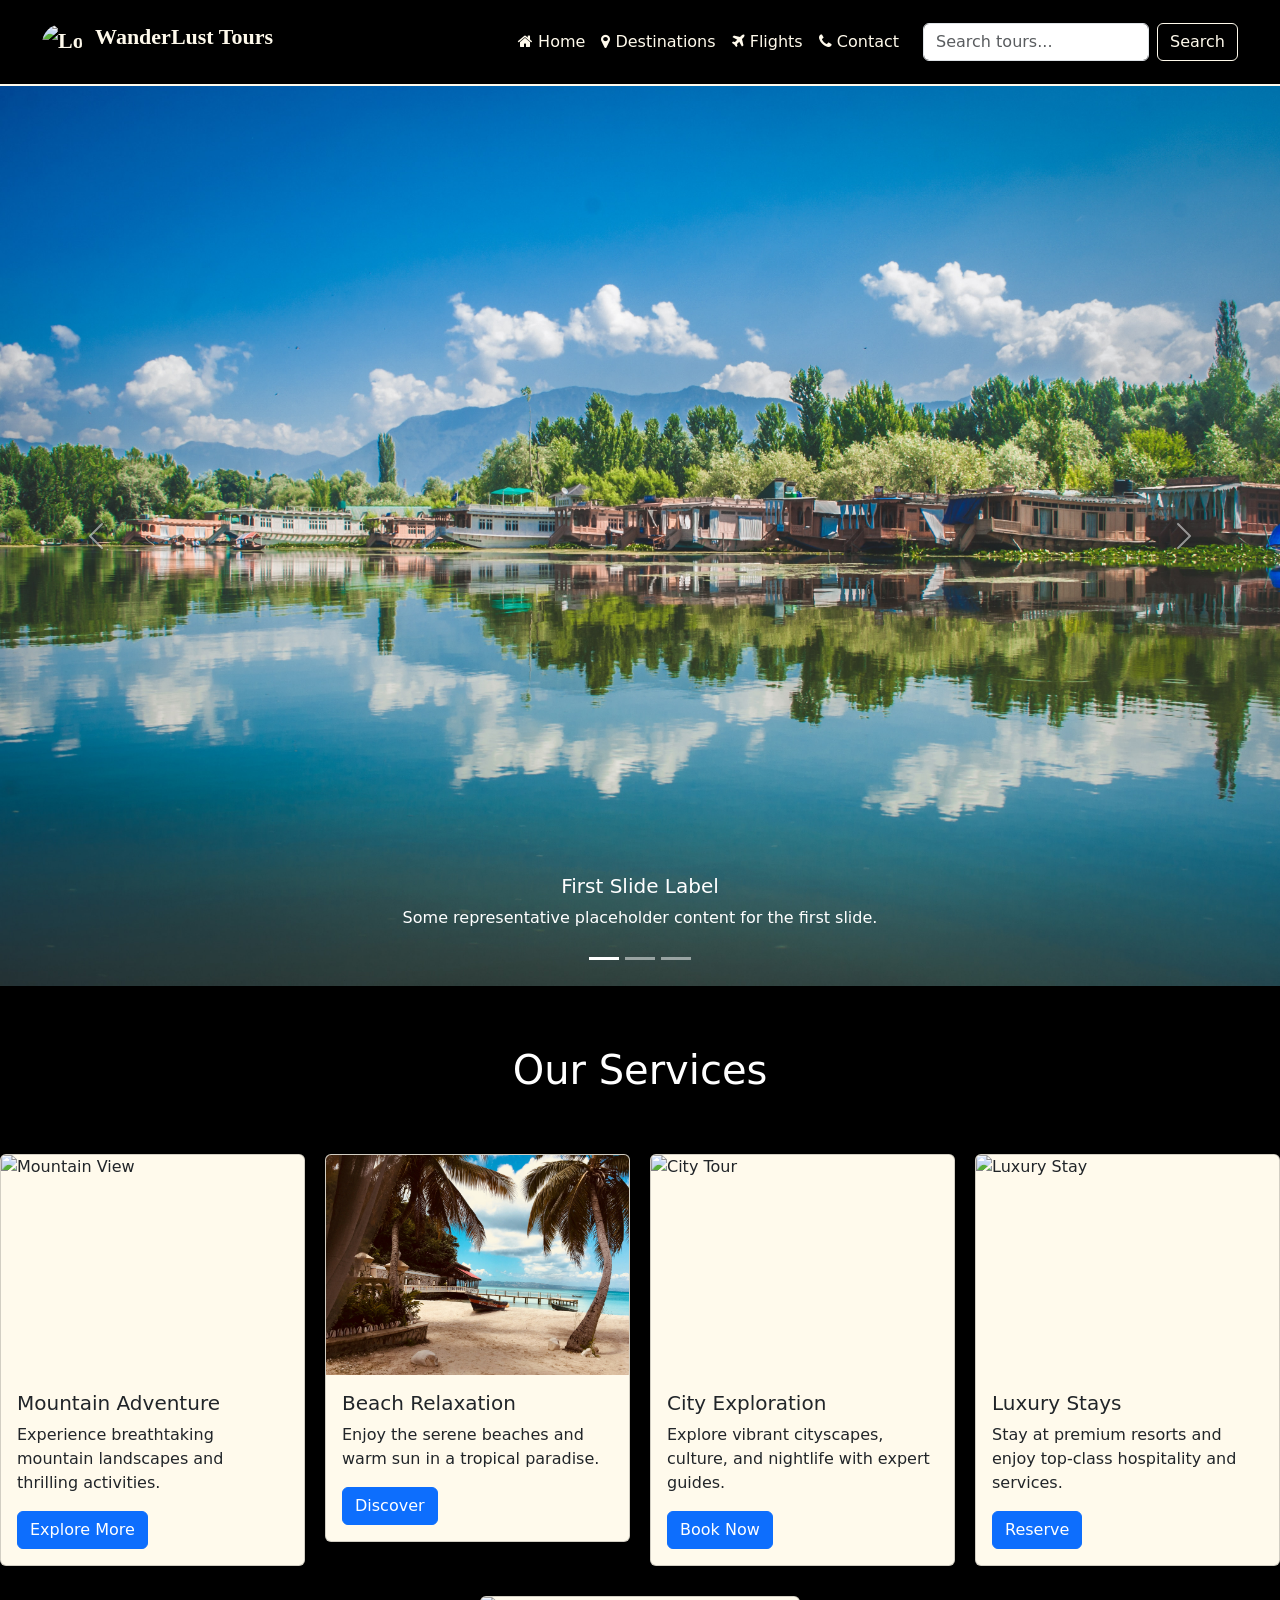
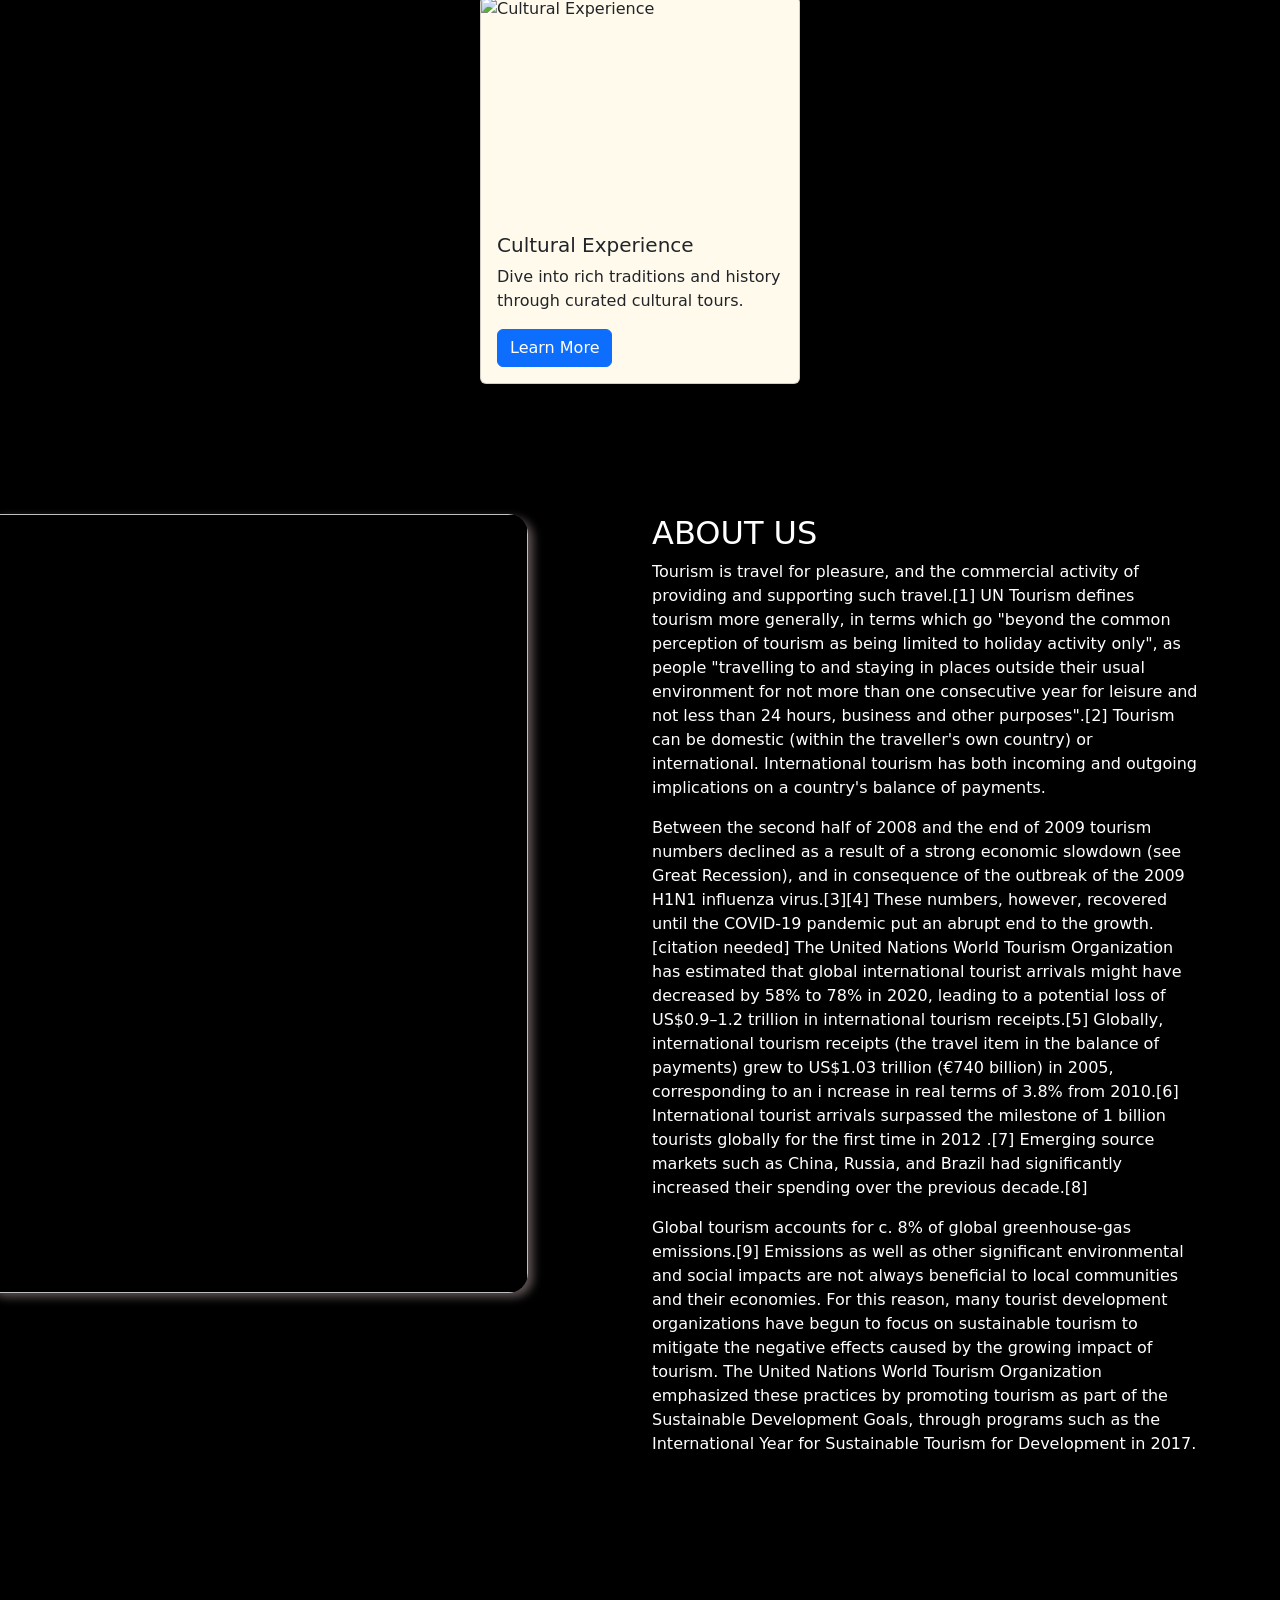
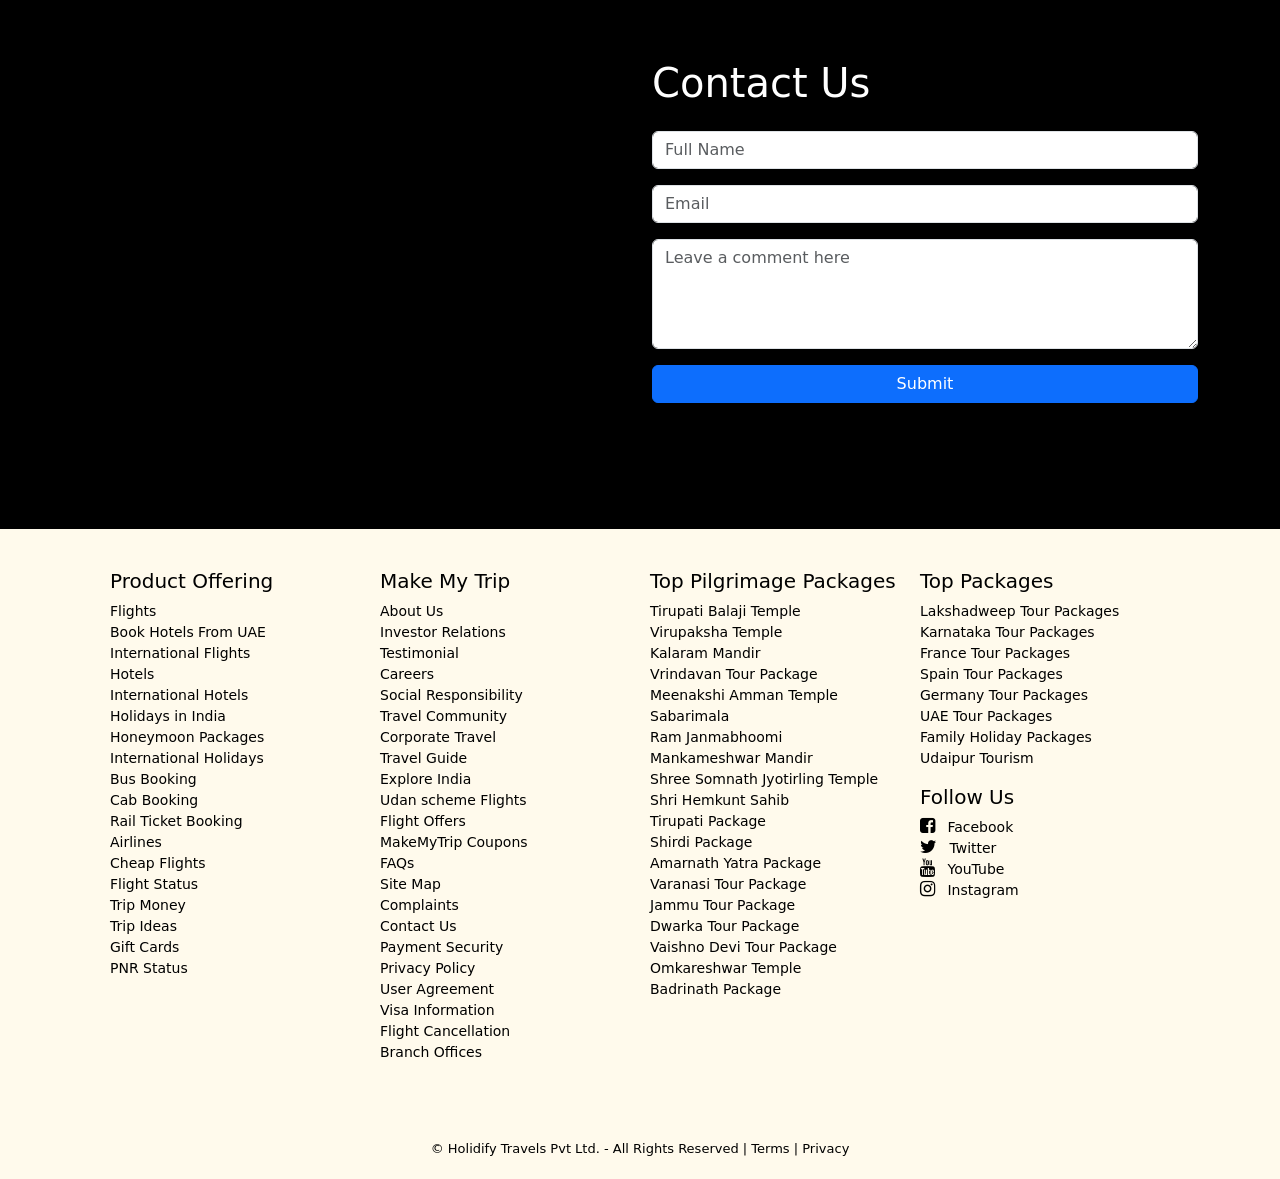
==== commit 76c2a9e7: "Add tourism front page files to root" ====
--- a/index.html
+++ b/index.html
@@ -318,6 +318,7 @@
     © Holidify Travels Pvt Ltd. - All Rights Reserved | Terms | Privacy
   </div>
 </footer>
+<!-- dd -->
 
 </body>
 </html>
--- a/styles.css
+++ b/styles.css
@@ -1,92 +1,4 @@
 body {
-<<<<<<< HEAD
-  background-color: black;
-  margin: 0;
-  padding: 0;
-  font-family: 'Segoe UI', sans-serif;
-  scroll-behavior: smooth;
-}
-
-.navbar {
-  position: fixed;
-  top: 0;
-  width: 100%;
-  z-index: 1000;
-  background: rgba(0, 0, 0, 0.8);
-  backdrop-filter: blur(10px);
-}
-
-.navbar-brand {
-  font-weight: bold;
-  font-size: 1.5rem;
-}
-
-.carousel img {
-  width: 100%;
-  height: 90vh;
-  object-fit: cover;
-}
-
-.carousel-caption {
-  position: absolute;
-  top: 50%;
-  transform: translateY(-50%);
-  text-align: center;
-  color: white;
-  background-color: rgba(0, 0, 0, 0.5);
-  padding: 20px;
-  border-radius: 10px;
-}
-
-.heading {
-  color: #FFD700;
-  text-align: center;
-  margin-top: 100px;
-  margin-bottom: 40px;
-  font-size: 2.5rem;
-}
-
-.card1 {
-  display: flex;
-  flex-wrap: wrap;
-  justify-content: center;
-  gap: 30px;
-  margin: 0 auto;
-  max-width: 1200px;
-  padding: 0 15px;
-}
-
-.card {
-  background-color: #1e1e1e;
-  border: none;
-  border-radius: 15px;
-  color: white;
-  width: 100%;
-  max-width: 320px;
-  transition: transform 0.3s ease, box-shadow 0.3s ease;
-}
-
-.card:hover {
-  transform: translateY(-5px);
-  box-shadow: 0 4px 15px rgba(255, 255, 255, 0.2);
-}
-
-.card img {
-  height: 220px;
-  width: 100%;
-  border-radius: 15px 15px 0 0;
-  object-fit: cover;
-}
-
-.card-title {
-  color: #FFD700;
-}
-
-.card-text {
-  font-size: 0.95rem;
-}
-
-=======
     background-color: black;
 }
 
@@ -174,62 +86,11 @@
     object-fit: cover;
 }
 
->>>>>>> 24808ae (Initial commit)
 .row {
-  margin-top: 80px;
-  color: white;
+    margin-top: 130px;
+    color: white;
 }
 
-<<<<<<< HEAD
-footer {
-  background-color: #111;
-  color: #ccc;
-  padding: 40px 20px;
-  display: flex;
-  flex-wrap: wrap;
-  justify-content: space-around;
-}
-
-.footer-data {
-  flex: 1 1 220px;
-  font-size: 14px;
-}
-
-.footer a {
-  color: #FFD700;
-  text-decoration: none;
-  display: inline-block;
-  margin-top: 8px;
-}
-
-.footer a:hover {
-  text-decoration: underline;
-}
-
-.footer h6 {
-  text-align: center;
-  color: white;
-  font-size: 14px;
-  margin-top: 30px;
-}
-
-.btn-primary {
-  background-color: #FFD700;
-  border: none;
-  color: black;
-  font-weight: bold;
-}
-
-.btn-primary:hover {
-  background-color: #e6c200;
-}
-
-textarea, input {
-  background-color: #1e1e1e;
-  color: white;
-  border: 1px solid #FFD700;
-}
-=======
 .row img {
     margin-left: -100px;
     width: 100%;
@@ -333,4 +194,3 @@
         margin-left: 0;
     }
 }
->>>>>>> 24808ae (Initial commit)
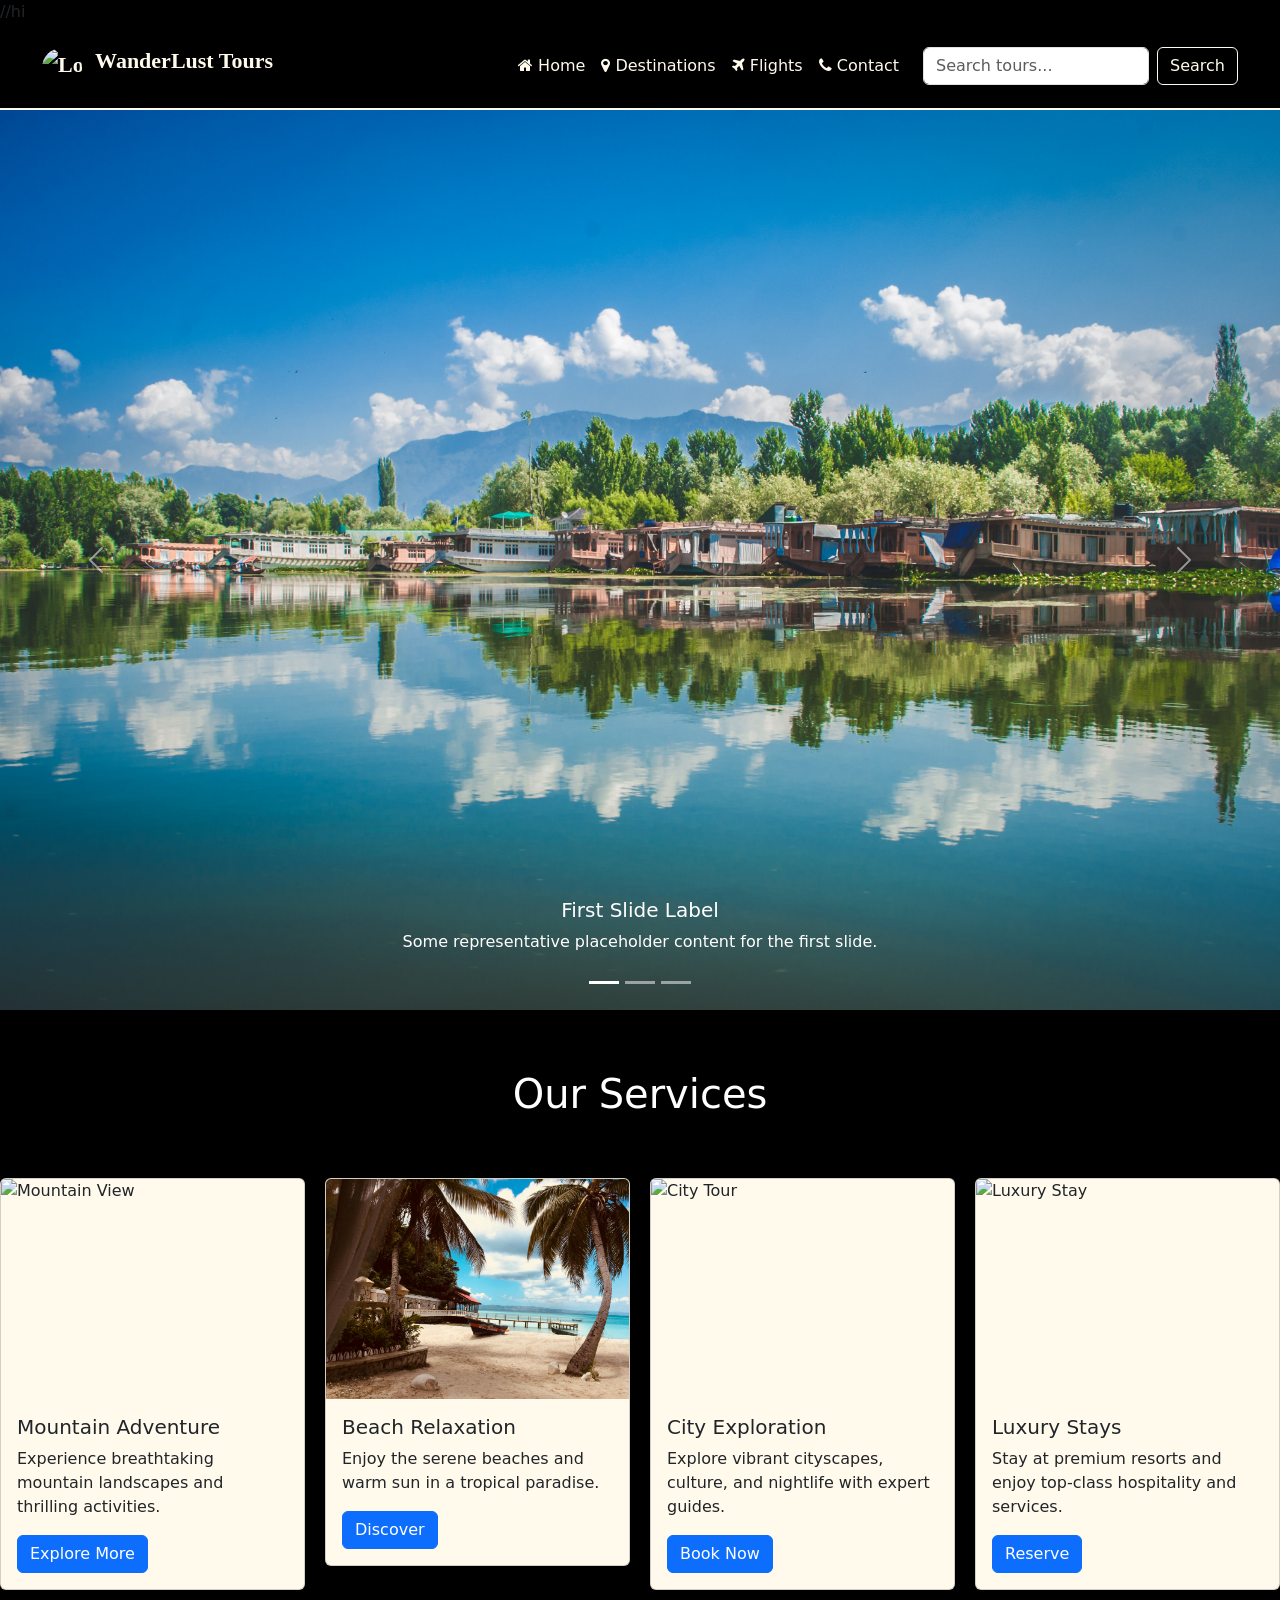
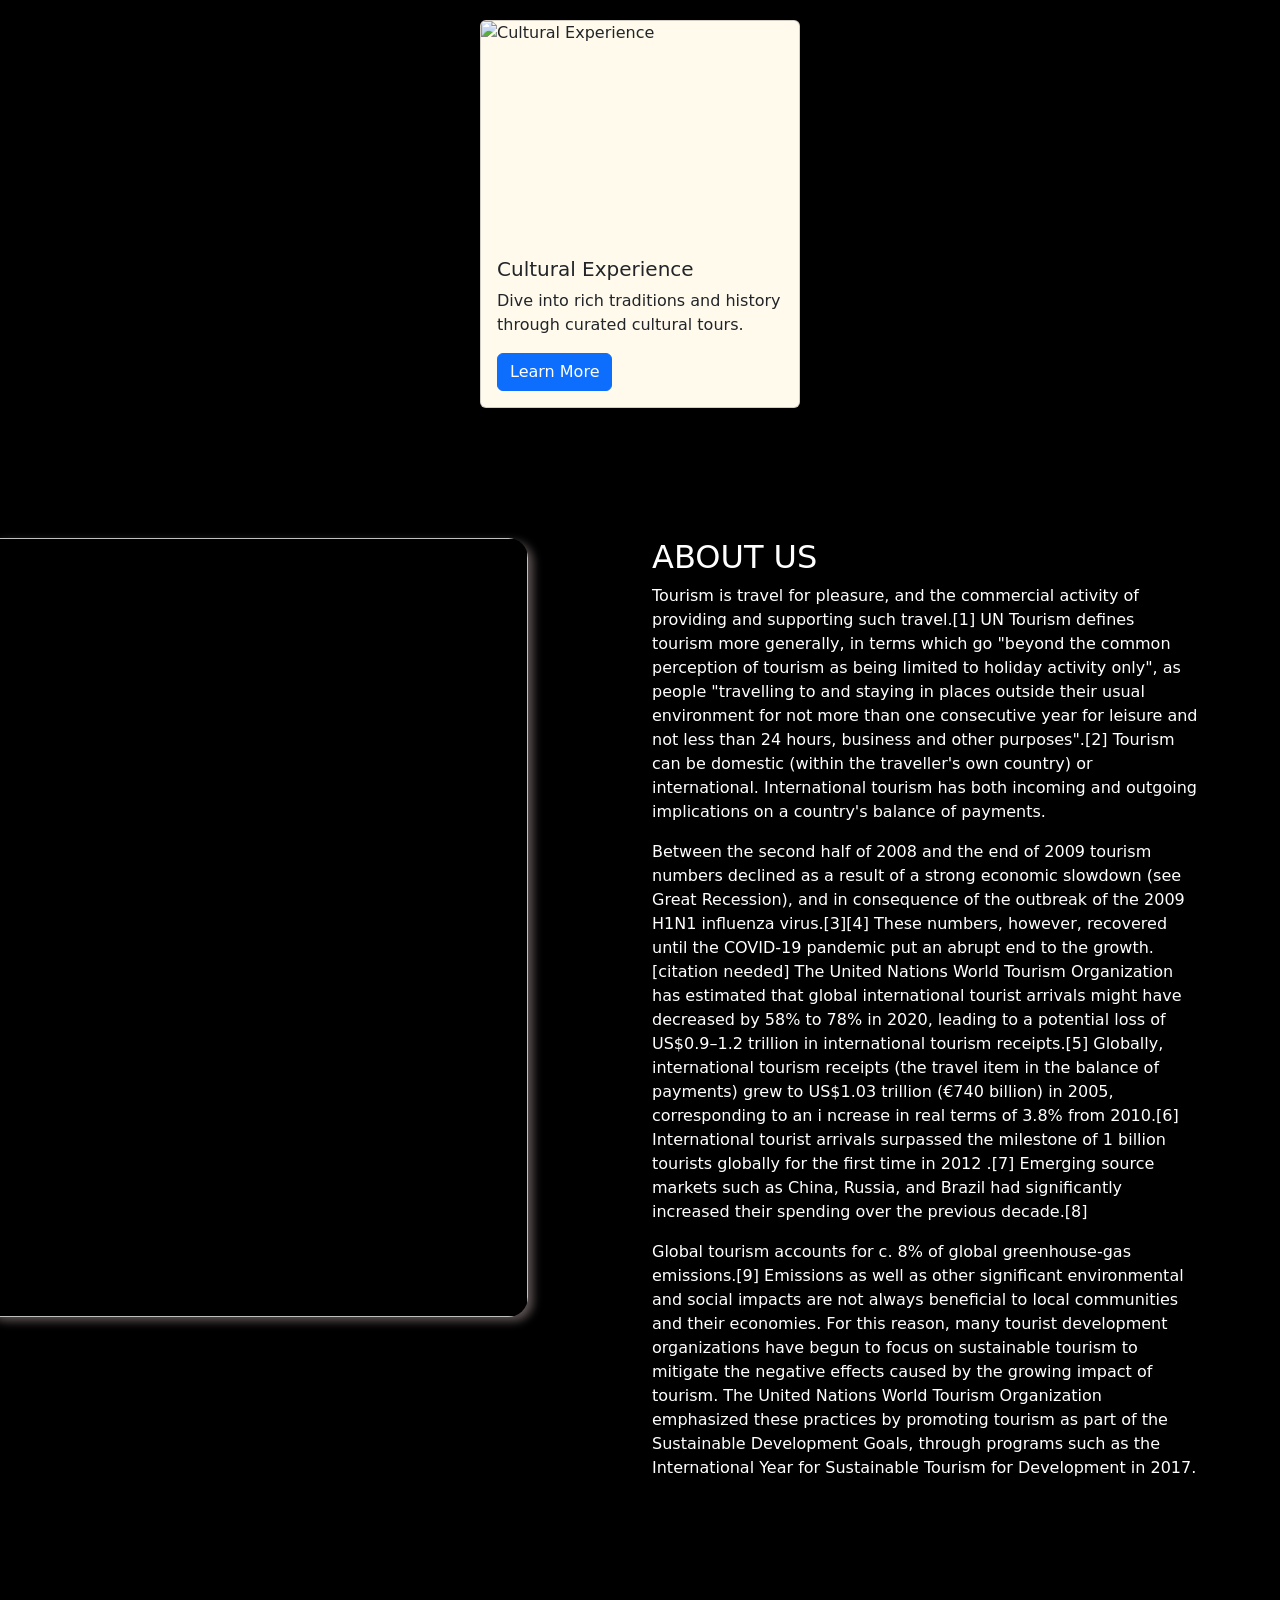
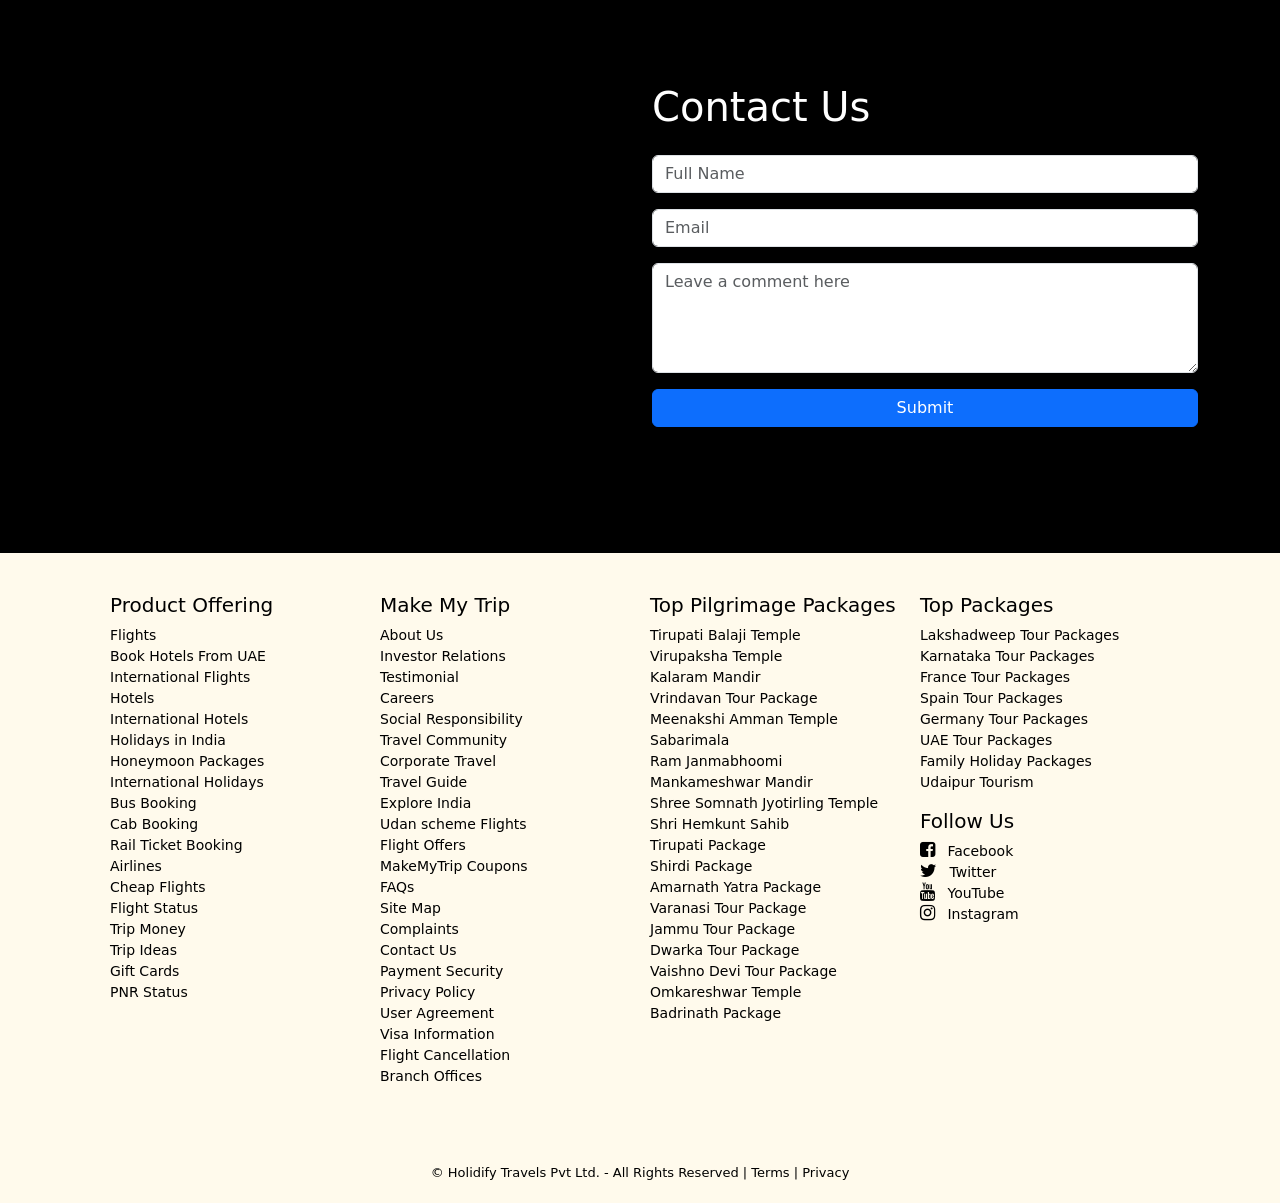
==== commit 5c72f4f0: "Update index.html" ====
--- a/index.html
+++ b/index.html
@@ -9,7 +9,7 @@
     <link rel="stylesheet" href="styles.css">
     <link rel="stylesheet" href="https://cdnjs.cloudflare.com/ajax/libs/font-awesome/4.7.0/css/font-awesome.min.css">
 </head>
-<body>
+<body>//hi
   <header>
     <nav class="navbar navbar-expand-lg custom-navbar">
       <div class="container-fluid">
@@ -321,4 +321,4 @@
 <!-- dd -->
 
 </body>
-</html>+</html>
